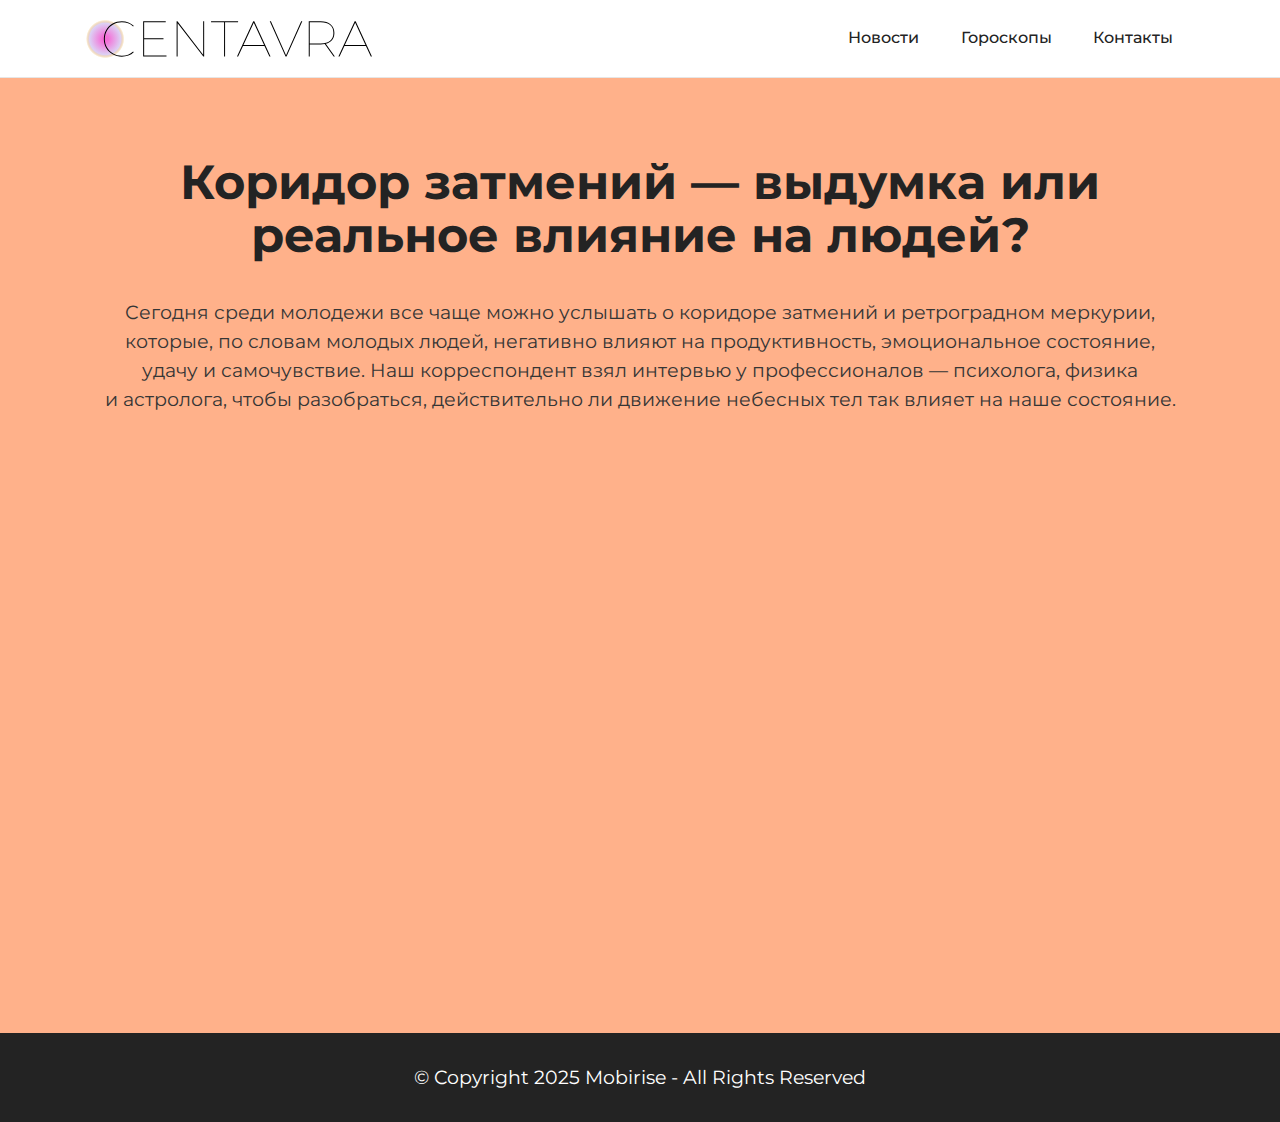
==== page1.html @ 2cfb37d2 "init" ====
<!DOCTYPE html>
<html>

<head>
    <!-- Site made with Mobirise Website Builder v5.5.2, https://mobirise.com -->
    <meta charset="UTF-8">
    <meta http-equiv="X-UA-Compatible" content="IE=edge">
    <meta name="generator" content="Mobirise v5.5.2, mobirise.com">
    <meta name="viewport" content="width=device-width, initial-scale=1, minimum-scale=1">
    <link rel="shortcut icon" href="assets/images/group-280.svg" type="image/x-icon">
    <meta name="description" content="">


    <title>Репортаж</title>
    <link rel="stylesheet" href="assets/bootstrap/css/bootstrap.min.css">
    <link rel="stylesheet" href="assets/bootstrap/css/bootstrap-grid.min.css">
    <link rel="stylesheet" href="assets/bootstrap/css/bootstrap-reboot.min.css">
    <link rel="stylesheet" href="assets/dropdown/css/style.css">
    <link rel="stylesheet" href="assets/socicon/css/styles.css">
    <link rel="stylesheet" href="assets/theme/css/style.css">
    <link rel="preload"
        href="https://fonts.googleapis.com/css?family=Montserrat:100,100i,200,200i,300,300i,400,400i,500,500i,600,600i,700,700i,800,800i,900,900i&display=swap"
        as="style" onload="this.onload=null;this.rel='stylesheet'">
    <noscript>
        <link rel="stylesheet"
            href="https://fonts.googleapis.com/css?family=Montserrat:100,100i,200,200i,300,300i,400,400i,500,500i,600,600i,700,700i,800,800i,900,900i&display=swap">
    </noscript>
    <link rel="preload" as="style" href="assets/mobirise/css/mbr-additional.css">
    <link rel="stylesheet" href="assets/mobirise/css/mbr-additional.css" type="text/css">




</head>

<body>

    <section data-bs-version="5.1" class="menu cid-s48OLK6784" once="menu" id="menu1-p">

        <nav class="navbar navbar-dropdown navbar-fixed-top navbar-expand-lg">
            <div class="container">
                <div class="navbar-brand">
                    <span class="navbar-logo">
                        <a href="index.html">
                            <img src="assets/images/group-280.svg" alt="home" style="height: 3.8rem;">
                        </a>
                    </span>
                </div>
                <button class="navbar-toggler" type="button" data-toggle="collapse" data-bs-toggle="collapse"
                    data-target="#navbarSupportedContent" data-bs-target="#navbarSupportedContent"
                    aria-controls="navbarNavAltMarkup" aria-expanded="false" aria-label="Toggle navigation">
                    <div class="hamburger">
                        <span></span>
                        <span></span>
                        <span></span>
                        <span></span>
                    </div>
                </button>
                <div class="collapse navbar-collapse" id="navbarSupportedContent">
                    <ul class="navbar-nav nav-dropdown nav-right" data-app-modern-menu="true">
                        <li class="nav-item"><a class="nav-link link text-black text-primary display-4"
                                href="page1.html">Новости</a></li>
                        <li class="nav-item"><a class="nav-link link text-black display-4"
                                href="https://mobirise.com">Гороскопы</a></li>
                        <li class="nav-item"><a class="nav-link link text-black display-4"
                                href="https://mobirise.com">Контакты</a></li>
                    </ul>


                </div>
            </div>
        </nav>

    </section>

    <section data-bs-version="5.1" class="video2 cid-sQOJulZqeK" id="video2-r">


        <div class="container">
            <div class="mbr-section-head">
                <h4 class="mbr-section-title mbr-fonts-style mb-0 display-2"><strong>Коридор затмений — выдумка или
                    </strong><br><strong>реальное влияние на людей?</strong></h4>
                <h5 class="mbr-section-subtitle mbr-fonts-style mb-0 mt-2 display-7"><br>Сегодня среди молодежи все чаще
                    можно услышать о коридоре затмений и ретроградном меркурии, <br>которые, по словам молодых людей,
                    негативно влияют на продуктивность, эмоциональное состояние, <br>удачу и самочувствие. Наш
                    корреспондент взял интервью у профессионалов — психолога, физика <br>и астролога, чтобы разобраться,
                    действительно ли движение небесных тел так влияет на наше состояние.<div><br></div>
                </h5>
            </div>
            <div class="row justify-content-center mt-4">
                <div class="col-12 col-md-9 video-block">
                    <div class="video-wrapper"><iframe class="mbr-embedded-video"
                            src="https://www.youtube.com/embed/HujDEPAWboE?rel=0&amp;amp;showinfo=0&amp;autoplay=0&amp;loop=0"
                            width="1280" height="720" frameborder="0" allowfullscreen></iframe></div>

                </div>
            </div>
        </div>
    </section>

    <section data-bs-version="5.1" class="footer7 cid-sQOIJWr1a0" once="footers" id="footer7-q">





        <div class="container">
            <div class="media-container-row align-center mbr-white">
                <div class="col-12">
                    <p class="mbr-text mb-0 mbr-fonts-style display-7">
                        © Copyright 2025 Mobirise - All Rights Reserved
                    </p>
                </div>
            </div>
        </div>
    </section>
    <section
        style="background-color: #fff; font-family: -apple-system, BlinkMacSystemFont, 'Segoe UI', 'Roboto', 'Helvetica Neue', Arial, sans-serif; color:#aaa; font-size:12px; padding: 0; align-items: center; display: none;">
        <a href="https://mobirise.site/r" style="flex: 1 1; height: 3rem; padding-left: 1rem;"></a>
        <p style="flex: 0 0 auto; margin:0; padding-right:1rem;"><a href="https://mobirise.site/i"
                style="color:#aaa;">Built with Mobirise</a> builder</p>
    </section>
    <script src="assets/bootstrap/js/bootstrap.bundle.min.js"></script>
    <script src="assets/smoothscroll/smooth-scroll.js"></script>
    <script src="assets/ytplayer/index.js"></script>
    <script src="assets/dropdown/js/navbar-dropdown.js"></script>
    <script src="assets/playervimeo/vimeo_player.js"></script>
    <script src="assets/theme/js/script.js"></script>


</body>

</html>
---- assets/dropdown/css/style.css ----
.navbar-dropdown {
  left: 0;
  padding: 0;
  position: absolute;
  right: 0;
  top: 0;
  transition: all 0.45s ease;
  z-index: 1030;
  background: #282828; }
  .navbar-dropdown .navbar-logo {
    margin-right: 0.8rem;
    transition: margin 0.3s ease-in-out;
    vertical-align: middle; }
    .navbar-dropdown .navbar-logo img {
      height: 3.125rem;
      transition: all 0.3s ease-in-out; }
    .navbar-dropdown .navbar-logo.mbr-iconfont {
      font-size: 3.125rem;
      line-height: 3.125rem; }
  .navbar-dropdown .navbar-caption {
    font-weight: 700;
    white-space: normal;
    vertical-align: -4px;
    line-height: 3.125rem !important; }
    .navbar-dropdown .navbar-caption, .navbar-dropdown .navbar-caption:hover {
      color: inherit;
      text-decoration: none; }
  .navbar-dropdown .mbr-iconfont + .navbar-caption {
    vertical-align: -1px; }
  .navbar-dropdown.navbar-fixed-top {
    position: fixed; }
  .navbar-dropdown .navbar-brand span {
    vertical-align: -4px; }
  .navbar-dropdown.bg-color.transparent {
    background: none; }
  .navbar-dropdown.navbar-short .navbar-brand {
    padding: 0.625rem 0; }
    .navbar-dropdown.navbar-short .navbar-brand span {
      vertical-align: -1px; }
  .navbar-dropdown.navbar-short .navbar-caption {
    line-height: 2.375rem !important;
    vertical-align: -2px; }
  .navbar-dropdown.navbar-short .navbar-logo {
    margin-right: 0.5rem; }
    .navbar-dropdown.navbar-short .navbar-logo img {
      height: 2.375rem; }
    .navbar-dropdown.navbar-short .navbar-logo.mbr-iconfont {
      font-size: 2.375rem;
      line-height: 2.375rem; }
  .navbar-dropdown.navbar-short .mbr-table-cell {
    height: 3.625rem; }
  .navbar-dropdown .navbar-close {
    left: 0.6875rem;
    position: fixed;
    top: 0.75rem;
    z-index: 1000; }
  .navbar-dropdown .hamburger-icon {
    content: "";
    display: inline-block;
    vertical-align: middle;
    width: 16px;
    -webkit-box-shadow: 0 -6px 0 1px #282828,0 0 0 1px #282828,0 6px 0 1px #282828;
    -moz-box-shadow: 0 -6px 0 1px #282828,0 0 0 1px #282828,0 6px 0 1px #282828;
    box-shadow: 0 -6px 0 1px #282828,0 0 0 1px #282828,0 6px 0 1px #282828; }

.dropdown-menu .dropdown-toggle[data-toggle="dropdown-submenu"]::after {
  border-bottom: 0.35em solid transparent;
  border-left: 0.35em solid;
  border-right: 0;
  border-top: 0.35em solid transparent;
  margin-left: 0.3rem; }

.dropdown-menu .dropdown-item:focus {
  outline: 0; }

.nav-dropdown {
  font-size: 0.75rem;
  font-weight: 500;
  height: auto !important; }
  .nav-dropdown .nav-btn {
    padding-left: 1rem; }
  .nav-dropdown .link {
    margin: .667em 1.667em;
    font-weight: 500;
    padding: 0;
    transition: color .2s ease-in-out; }
    .nav-dropdown .link.dropdown-toggle {
      margin-right: 2.583em; }
      .nav-dropdown .link.dropdown-toggle::after {
        margin-left: .25rem;
        border-top: 0.35em solid;
        border-right: 0.35em solid transparent;
        border-left: 0.35em solid transparent;
        border-bottom: 0; }
      .nav-dropdown .link.dropdown-toggle[aria-expanded="true"] {
        margin: 0;
        padding: 0.667em 3.263em  0.667em 1.667em; }
  .nav-dropdown .link::after,
  .nav-dropdown .dropdown-item::after {
    color: inherit; }
  .nav-dropdown .btn {
    font-size: 0.75rem;
    font-weight: 700;
    letter-spacing: 0;
    margin-bottom: 0;
    padding-left: 1.25rem;
    padding-right: 1.25rem; }
  .nav-dropdown .dropdown-menu {
    border-radius: 0;
    border: 0;
    left: 0;
    margin: 0;
    padding-bottom: 1.25rem;
    padding-top: 1.25rem;
    position: relative; }
  .nav-dropdown .dropdown-submenu {
    margin-left: 0.125rem;
    top: 0; }
  .nav-dropdown .dropdown-item {
    font-weight: 500;
    line-height: 2;
    padding: 0.3846em 4.615em 0.3846em 1.5385em;
    position: relative;
    transition: color .2s ease-in-out, background-color .2s ease-in-out; }
    .nav-dropdown .dropdown-item::after {
      margin-top: -0.3077em;
      position: absolute;
      right: 1.1538em;
      top: 50%; }
    .nav-dropdown .dropdown-item:focus, .nav-dropdown .dropdown-item:hover {
      background: none; }

@media (max-width: 767px) {
  .nav-dropdown.navbar-toggleable-sm {
    bottom: 0;
    display: none;
    left: 0;
    overflow-x: hidden;
    position: fixed;
    top: 0;
    transform: translateX(-100%);
    -ms-transform: translateX(-100%);
    -webkit-transform: translateX(-100%);
    width: 18.75rem;
    z-index: 999; } }
.nav-dropdown.navbar-toggleable-xl {
  bottom: 0;
  display: none;
  left: 0;
  overflow-x: hidden;
  position: fixed;
  top: 0;
  transform: translateX(-100%);
  -ms-transform: translateX(-100%);
  -webkit-transform: translateX(-100%);
  width: 18.75rem;
  z-index: 999; }

.nav-dropdown-sm {
  display: block !important;
  overflow-x: hidden;
  overflow: auto;
  padding-top: 3.875rem; }
  .nav-dropdown-sm::after {
    content: "";
    display: block;
    height: 3rem;
    width: 100%; }
  .nav-dropdown-sm.collapse.in ~ .navbar-close {
    display: block !important; }
  .nav-dropdown-sm.collapsing, .nav-dropdown-sm.collapse.in {
    transform: translateX(0);
    -ms-transform: translateX(0);
    -webkit-transform: translateX(0);
    transition: all 0.25s ease-out;
    -webkit-transition: all 0.25s ease-out;
    background: #282828; }
  .nav-dropdown-sm.collapsing[aria-expanded="false"] {
    transform: translateX(-100%);
    -ms-transform: translateX(-100%);
    -webkit-transform: translateX(-100%); }
  .nav-dropdown-sm .nav-item {
    display: block;
    margin-left: 0 !important;
    padding-left: 0; }
  .nav-dropdown-sm .link,
  .nav-dropdown-sm .dropdown-item {
    border-top: 1px dotted rgba(255, 255, 255, 0.1);
    font-size: 0.8125rem;
    line-height: 1.6;
    margin: 0 !important;
    padding: 0.875rem 2.4rem 0.875rem 1.5625rem !important;
    position: relative;
    white-space: normal; }
    .nav-dropdown-sm .link:focus, .nav-dropdown-sm .link:hover,
    .nav-dropdown-sm .dropdown-item:focus,
    .nav-dropdown-sm .dropdown-item:hover {
      background: rgba(0, 0, 0, 0.2) !important;
      color: #c0a375; }
  .nav-dropdown-sm .nav-btn {
    position: relative;
    padding: 1.5625rem 1.5625rem 0 1.5625rem; }
    .nav-dropdown-sm .nav-btn::before {
      border-top: 1px dotted rgba(255, 255, 255, 0.1);
      content: "";
      left: 0;
      position: absolute;
      top: 0;
      width: 100%; }
    .nav-dropdown-sm .nav-btn + .nav-btn {
      padding-top: 0.625rem; }
      .nav-dropdown-sm .nav-btn + .nav-btn::before {
        display: none; }
  .nav-dropdown-sm .btn {
    padding: 0.625rem 0; }
  .nav-dropdown-sm .dropdown-toggle[data-toggle="dropdown-submenu"]::after {
    margin-left: .25rem;
    border-top: 0.35em solid;
    border-right: 0.35em solid transparent;
    border-left: 0.35em solid transparent;
    border-bottom: 0; }
  .nav-dropdown-sm .dropdown-toggle[data-toggle="dropdown-submenu"][aria-expanded="true"]::after {
    border-top: 0;
    border-right: 0.35em solid transparent;
    border-left: 0.35em solid transparent;
    border-bottom: 0.35em solid; }
  .nav-dropdown-sm .dropdown-menu {
    margin: 0;
    padding: 0;
    position: relative;
    top: 0;
    left: 0;
    width: 100%;
    border: 0;
    float: none;
    border-radius: 0;
    background: none; }
  .nav-dropdown-sm .dropdown-submenu {
    left: 100%;
    margin-left: 0.125rem;
    margin-top: -1.25rem;
    top: 0; }

.navbar-toggleable-sm .nav-dropdown .dropdown-menu {
  position: absolute; }

.navbar-toggleable-sm .nav-dropdown .dropdown-submenu {
  left: 100%;
  margin-left: 0.125rem;
  margin-top: -1.25rem;
  top: 0; }

.navbar-toggleable-sm.opened .nav-dropdown .dropdown-menu {
  position: relative; }

.navbar-toggleable-sm.opened .nav-dropdown .dropdown-submenu {
  left: 0;
  margin-left: 00rem;
  margin-top: 0rem;
  top: 0; }

.is-builder .nav-dropdown.collapsing {
  transition: none !important; }
---- assets/socicon/css/styles.css ----
@charset "UTF-8";

@font-face {
  font-family: 'Socicon';
  src:  url('../fonts/socicon.eot');
  src:  url('../fonts/socicon.eot?#iefix') format('embedded-opentype'),
    url('../fonts/socicon.woff2') format('woff2'),
    url('../fonts/socicon.ttf') format('truetype'),
    url('../fonts/socicon.woff') format('woff'),
    url('../fonts/socicon.svg#socicon') format('svg');
  font-weight: normal;
  font-style: normal;
  font-display: swap;
}

[data-icon]:before {
  font-family: "socicon" !important;
  content: attr(data-icon);
  font-style: normal !important;
  font-weight: normal !important;
  font-variant: normal !important;
  text-transform: none !important;
  speak: none;
  line-height: 1;
  -webkit-font-smoothing: antialiased;
  -moz-osx-font-smoothing: grayscale;
}

[class^="socicon-"], [class*=" socicon-"] {
  /* use !important to prevent issues with browser extensions that change fonts */
  font-family: 'Socicon' !important;
  speak: none;
  font-style: normal;
  font-weight: normal;
  font-variant: normal;
  text-transform: none;
  line-height: 1;

  /* Better Font Rendering =========== */
  -webkit-font-smoothing: antialiased;
  -moz-osx-font-smoothing: grayscale;
}

.socicon-eitaa:before {
  content: "\e97c";
}
.socicon-soroush:before {
  content: "\e97d";
}
.socicon-bale:before {
  content: "\e97e";
}
.socicon-zazzle:before {
  content: "\e97b";
}
.socicon-society6:before {
  content: "\e97a";
}
.socicon-redbubble:before {
  content: "\e979";
}
.socicon-avvo:before {
  content: "\e978";
}
.socicon-stitcher:before {
  content: "\e977";
}
.socicon-googlehangouts:before {
  content: "\e974";
}
.socicon-dlive:before {
  content: "\e975";
}
.socicon-vsco:before {
  content: "\e976";
}
.socicon-flipboard:before {
  content: "\e973";
}
.socicon-ubuntu:before {
  content: "\e958";
}
.socicon-artstation:before {
  content: "\e959";
}
.socicon-invision:before {
  content: "\e95a";
}
.socicon-torial:before {
  content: "\e95b";
}
.socicon-collectorz:before {
  content: "\e95c";
}
.socicon-seenthis:before {
  content: "\e95d";
}
.socicon-googleplaymusic:before {
  content: "\e95e";
}
.socicon-debian:before {
  content: "\e95f";
}
.socicon-filmfreeway:before {
  content: "\e960";
}
.socicon-gnome:before {
  content: "\e961";
}
.socicon-itchio:before {
  content: "\e962";
}
.socicon-jamendo:before {
  content: "\e963";
}
.socicon-mix:before {
  content: "\e964";
}
.socicon-sharepoint:before {
  content: "\e965";
}
.socicon-tinder:before {
  content: "\e966";
}
.socicon-windguru:before {
  content: "\e967";
}
.socicon-cdbaby:before {
  content: "\e968";
}
.socicon-elementaryos:before {
  content: "\e969";
}
.socicon-stage32:before {
  content: "\e96a";
}
.socicon-tiktok:before {
  content: "\e96b";
}
.socicon-gitter:before {
  content: "\e96c";
}
.socicon-letterboxd:before {
  content: "\e96d";
}
.socicon-threema:before {
  content: "\e96e";
}
.socicon-splice:before {
  content: "\e96f";
}
.socicon-metapop:before {
  content: "\e970";
}
.socicon-naver:before {
  content: "\e971";
}
.socicon-remote:before {
  content: "\e972";
}
.socicon-internet:before {
  content: "\e957";
}
.socicon-moddb:before {
  content: "\e94b";
}
.socicon-indiedb:before {
  content: "\e94c";
}
.socicon-traxsource:before {
  content: "\e94d";
}
.socicon-gamefor:before {
  content: "\e94e";
}
.socicon-pixiv:before {
  content: "\e94f";
}
.socicon-myanimelist:before {
  content: "\e950";
}
.socicon-blackberry:before {
  content: "\e951";
}
.socicon-wickr:before {
  content: "\e952";
}
.socicon-spip:before {
  content: "\e953";
}
.socicon-napster:before {
  content: "\e954";
}
.socicon-beatport:before {
  content: "\e955";
}
.socicon-hackerone:before {
  content: "\e956";
}
.socicon-hackernews:before {
  content: "\e946";
}
.socicon-smashwords:before {
  content: "\e947";
}
.socicon-kobo:before {
  content: "\e948";
}
.socicon-bookbub:before {
  content: "\e949";
}
.socicon-mailru:before {
  content: "\e94a";
}
.socicon-gitlab:before {
  content: "\e945";
}
.socicon-instructables:before {
  content: "\e944";
}
.socicon-portfolio:before {
  content: "\e943";
}
.socicon-codered:before {
  content: "\e940";
}
.socicon-origin:before {
  content: "\e941";
}
.socicon-nextdoor:before {
  content: "\e942";
}
.socicon-udemy:before {
  content: "\e93f";
}
.socicon-livemaster:before {
  content: "\e93e";
}
.socicon-crunchbase:before {
  content: "\e93b";
}
.socicon-homefy:before {
  content: "\e93c";
}
.socicon-calendly:before {
  content: "\e93d";
}
.socicon-realtor:before {
  content: "\e90f";
}
.socicon-tidal:before {
  content: "\e910";
}
.socicon-qobuz:before {
  content: "\e911";
}
.socicon-natgeo:before {
  content: "\e912";
}
.socicon-mastodon:before {
  content: "\e913";
}
.socicon-unsplash:before {
  content: "\e914";
}
.socicon-homeadvisor:before {
  content: "\e915";
}
.socicon-angieslist:before {
  content: "\e916";
}
.socicon-codepen:before {
  content: "\e917";
}
.socicon-slack:before {
  content: "\e918";
}
.socicon-openaigym:before {
  content: "\e919";
}
.socicon-logmein:before {
  content: "\e91a";
}
.socicon-fiverr:before {
  content: "\e91b";
}
.socicon-gotomeeting:before {
  content: "\e91c";
}
.socicon-aliexpress:before {
  content: "\e91d";
}
.socicon-guru:before {
  content: "\e91e";
}
.socicon-appstore:before {
  content: "\e91f";
}
.socicon-homes:before {
  content: "\e920";
}
.socicon-zoom:before {
  content: "\e921";
}
.socicon-alibaba:before {
  content: "\e922";
}
.socicon-craigslist:before {
  content: "\e923";
}
.socicon-wix:before {
  content: "\e924";
}
.socicon-redfin:before {
  content: "\e925";
}
.socicon-googlecalendar:before {
  content: "\e926";
}
.socicon-shopify:before {
  content: "\e927";
}
.socicon-freelancer:before {
  content: "\e928";
}
.socicon-seedrs:before {
  content: "\e929";
}
.socicon-bing:before {
  content: "\e92a";
}
.socicon-doodle:before {
  content: "\e92b";
}
.socicon-bonanza:before {
  content: "\e92c";
}
.socicon-squarespace:before {
  content: "\e92d";
}
.socicon-toptal:before {
  content: "\e92e";
}
.socicon-gust:before {
  content: "\e92f";
}
.socicon-ask:before {
  content: "\e930";
}
.socicon-trulia:before {
  content: "\e931";
}
.socicon-loomly:before {
  content: "\e932";
}
.socicon-ghost:before {
  content: "\e933";
}
.socicon-upwork:before {
  content: "\e934";
}
.socicon-fundable:before {
  content: "\e935";
}
.socicon-booking:before {
  content: "\e936";
}
.socicon-googlemaps:before {
  content: "\e937";
}
.socicon-zillow:before {
  content: "\e938";
}
.socicon-niconico:before {
  content: "\e939";
}
.socicon-toneden:before {
  content: "\e93a";
}
.socicon-augment:before {
  content: "\e908";
}
.socicon-bitbucket:before {
  content: "\e909";
}
.socicon-fyuse:before {
  content: "\e90a";
}
.socicon-yt-gaming:before {
  content: "\e90b";
}
.socicon-sketchfab:before {
  content: "\e90c";
}
.socicon-mobcrush:before {
  content: "\e90d";
}
.socicon-microsoft:before {
  content: "\e90e";
}
.socicon-pandora:before {
  content: "\e907";
}
.socicon-messenger:before {
  content: "\e906";
}
.socicon-gamewisp:before {
  content: "\e905";
}
.socicon-bloglovin:before {
  content: "\e904";
}
.socicon-tunein:before {
  content: "\e903";
}
.socicon-gamejolt:before {
  content: "\e901";
}
.socicon-trello:before {
  content: "\e902";
}
.socicon-spreadshirt:before {
  content: "\e900";
}
.socicon-500px:before {
  content: "\e000";
}
.socicon-8tracks:before {
  content: "\e001";
}
.socicon-airbnb:before {
  content: "\e002";
}
.socicon-alliance:before {
  content: "\e003";
}
.socicon-amazon:before {
  content: "\e004";
}
.socicon-amplement:before {
  content: "\e005";
}
.socicon-android:before {
  content: "\e006";
}
.socicon-angellist:before {
  content: "\e007";
}
.socicon-apple:before {
  content: "\e008";
}
.socicon-appnet:before {
  content: "\e009";
}
.socicon-baidu:before {
  content: "\e00a";
}
.socicon-bandcamp:before {
  content: "\e00b";
}
.socicon-battlenet:before {
  content: "\e00c";
}
.socicon-mixer:before {
  content: "\e00d";
}
.socicon-bebee:before {
  content: "\e00e";
}
.socicon-bebo:before {
  content: "\e00f";
}
.socicon-behance:before {
  content: "\e010";
}
.socicon-blizzard:before {
  content: "\e011";
}
.socicon-blogger:before {
  content: "\e012";
}
.socicon-buffer:before {
  content: "\e013";
}
.socicon-chrome:before {
  content: "\e014";
}
.socicon-coderwall:before {
  content: "\e015";
}
.socicon-curse:before {
  content: "\e016";
}
.socicon-dailymotion:before {
  content: "\e017";
}
.socicon-deezer:before {
  content: "\e018";
}
.socicon-delicious:before {
  content: "\e019";
}
.socicon-deviantart:before {
  content: "\e01a";
}
.socicon-diablo:before {
  content: "\e01b";
}
.socicon-digg:before {
  content: "\e01c";
}
.socicon-discord:before {
  content: "\e01d";
}
.socicon-disqus:before {
  content: "\e01e";
}
.socicon-douban:before {
  content: "\e01f";
}
.socicon-draugiem:before {
  content: "\e020";
}
.socicon-dribbble:before {
  content: "\e021";
}
.socicon-drupal:before {
  content: "\e022";
}
.socicon-ebay:before {
  content: "\e023";
}
.socicon-ello:before {
  content: "\e024";
}
.socicon-endomodo:before {
  content: "\e025";
}
.socicon-envato:before {
  content: "\e026";
}
.socicon-etsy:before {
  content: "\e027";
}
.socicon-facebook:before {
  content: "\e028";
}
.socicon-feedburner:before {
  content: "\e029";
}
.socicon-filmweb:before {
  content: "\e02a";
}
.socicon-firefox:before {
  content: "\e02b";
}
.socicon-flattr:before {
  content: "\e02c";
}
.socicon-flickr:before {
  content: "\e02d";
}
.socicon-formulr:before {
  content: "\e02e";
}
.socicon-forrst:before {
  content: "\e02f";
}
.socicon-foursquare:before {
  content: "\e030";
}
.socicon-friendfeed:before {
  content: "\e031";
}
.socicon-github:before {
  content: "\e032";
}
.socicon-goodreads:before {
  content: "\e033";
}
.socicon-google:before {
  content: "\e034";
}
.socicon-googlescholar:before {
  content: "\e035";
}
.socicon-googlegroups:before {
  content: "\e036";
}
.socicon-googlephotos:before {
  content: "\e037";
}
.socicon-googleplus:before {
  content: "\e038";
}
.socicon-grooveshark:before {
  content: "\e039";
}
.socicon-hackerrank:before {
  content: "\e03a";
}
.socicon-hearthstone:before {
  content: "\e03b";
}
.socicon-hellocoton:before {
  content: "\e03c";
}
.socicon-heroes:before {
  content: "\e03d";
}
.socicon-smashcast:before {
  content: "\e03e";
}
.socicon-horde:before {
  content: "\e03f";
}
.socicon-houzz:before {
  content: "\e040";
}
.socicon-icq:before {
  content: "\e041";
}
.socicon-identica:before {
  content: "\e042";
}
.socicon-imdb:before {
  content: "\e043";
}
.socicon-instagram:before {
  content: "\e044";
}
.socicon-issuu:before {
  content: "\e045";
}
.socicon-istock:before {
  content: "\e046";
}
.socicon-itunes:before {
  content: "\e047";
}
.socicon-keybase:before {
  content: "\e048";
}
.socicon-lanyrd:before {
  content: "\e049";
}
.socicon-lastfm:before {
  content: "\e04a";
}
.socicon-line:before {
  content: "\e04b";
}
.socicon-linkedin:before {
  content: "\e04c";
}
.socicon-livejournal:before {
  content: "\e04d";
}
.socicon-lyft:before {
  content: "\e04e";
}
.socicon-macos:before {
  content: "\e04f";
}
.socicon-mail:before {
  content: "\e050";
}
.socicon-medium:before {
  content: "\e051";
}
.socicon-meetup:before {
  content: "\e052";
}
.socicon-mixcloud:before {
  content: "\e053";
}
.socicon-modelmayhem:before {
  content: "\e054";
}
.socicon-mumble:before {
  content: "\e055";
}
.socicon-myspace:before {
  content: "\e056";
}
.socicon-newsvine:before {
  content: "\e057";
}
.socicon-nintendo:before {
  content: "\e058";
}
.socicon-npm:before {
  content: "\e059";
}
.socicon-odnoklassniki:before {
  content: "\e05a";
}
.socicon-openid:before {
  content: "\e05b";
}
.socicon-opera:before {
  content: "\e05c";
}
.socicon-outlook:before {
  content: "\e05d";
}
.socicon-overwatch:before {
  content: "\e05e";
}
.socicon-patreon:before {
  content: "\e05f";
}
.socicon-paypal:before {
  content: "\e060";
}
.socicon-periscope:before {
  content: "\e061";
}
.socicon-persona:before {
  content: "\e062";
}
.socicon-pinterest:before {
  content: "\e063";
}
.socicon-play:before {
  content: "\e064";
}
.socicon-player:before {
  content: "\e065";
}
.socicon-playstation:before {
  content: "\e066";
}
.socicon-pocket:before {
  content: "\e067";
}
.socicon-qq:before {
  content: "\e068";
}
.socicon-quora:before {
  content: "\e069";
}
.socicon-raidcall:before {
  content: "\e06a";
}
.socicon-ravelry:before {
  content: "\e06b";
}
.socicon-reddit:before {
  content: "\e06c";
}
.socicon-renren:before {
  content: "\e06d";
}
.socicon-researchgate:before {
  content: "\e06e";
}
.socicon-residentadvisor:before {
  content: "\e06f";
}
.socicon-reverbnation:before {
  content: "\e070";
}
.socicon-rss:before {
  content: "\e071";
}
.socicon-sharethis:before {
  content: "\e072";
}
.socicon-skype:before {
  content: "\e073";
}
.socicon-slideshare:before {
  content: "\e074";
}
.socicon-smugmug:before {
  content: "\e075";
}
.socicon-snapchat:before {
  content: "\e076";
}
.socicon-songkick:before {
  content: "\e077";
}
.socicon-soundcloud:before {
  content: "\e078";
}
.socicon-spotify:before {
  content: "\e079";
}
.socicon-stackexchange:before {
  content: "\e07a";
}
.socicon-stackoverflow:before {
  content: "\e07b";
}
.socicon-starcraft:before {
  content: "\e07c";
}
.socicon-stayfriends:before {
  content: "\e07d";
}
.socicon-steam:before {
  content: "\e07e";
}
.socicon-storehouse:before {
  content: "\e07f";
}
.socicon-strava:before {
  content: "\e080";
}
.socicon-streamjar:before {
  content: "\e081";
}
.socicon-stumbleupon:before {
  content: "\e082";
}
.socicon-swarm:before {
  content: "\e083";
}
.socicon-teamspeak:before {
  content: "\e084";
}
.socicon-teamviewer:before {
  content: "\e085";
}
.socicon-technorati:before {
  content: "\e086";
}
.socicon-telegram:before {
  content: "\e087";
}
.socicon-tripadvisor:before {
  content: "\e088";
}
.socicon-tripit:before {
  content: "\e089";
}
.socicon-triplej:before {
  content: "\e08a";
}
.socicon-tumblr:before {
  content: "\e08b";
}
.socicon-twitch:before {
  content: "\e08c";
}
.socicon-twitter:before {
  content: "\e08d";
}
.socicon-uber:before {
  content: "\e08e";
}
.socicon-ventrilo:before {
  content: "\e08f";
}
.socicon-viadeo:before {
  content: "\e090";
}
.socicon-viber:before {
  content: "\e091";
}
.socicon-viewbug:before {
  content: "\e092";
}
.socicon-vimeo:before {
  content: "\e093";
}
.socicon-vine:before {
  content: "\e094";
}
.socicon-vkontakte:before {
  content: "\e095";
}
.socicon-warcraft:before {
  content: "\e096";
}
.socicon-wechat:before {
  content: "\e097";
}
.socicon-weibo:before {
  content: "\e098";
}
.socicon-whatsapp:before {
  content: "\e099";
}
.socicon-wikipedia:before {
  content: "\e09a";
}
.socicon-windows:before {
  content: "\e09b";
}
.socicon-wordpress:before {
  content: "\e09c";
}
.socicon-wykop:before {
  content: "\e09d";
}
.socicon-xbox:before {
  content: "\e09e";
}
.socicon-xing:before {
  content: "\e09f";
}
.socicon-yahoo:before {
  content: "\e0a0";
}
.socicon-yammer:before {
  content: "\e0a1";
}
.socicon-yandex:before {
  content: "\e0a2";
}
.socicon-yelp:before {
  content: "\e0a3";
}
.socicon-younow:before {
  content: "\e0a4";
}
.socicon-youtube:before {
  content: "\e0a5";
}
.socicon-zapier:before {
  content: "\e0a6";
}
.socicon-zerply:before {
  content: "\e0a7";
}
.socicon-zomato:before {
  content: "\e0a8";
}
.socicon-zynga:before {
  content: "\e0a9";
}
---- assets/theme/css/style.css ----
@charset "UTF-8";
section {
  background-color: #ffffff;
}

body {
  font-style: normal;
  line-height: 1.5;
  font-weight: 400;
  color: #232323;
  position: relative;
}

button {
  background-color: transparent;
  border-color: transparent;
}

section,
.container,
.container-fluid {
  position: relative;
  word-wrap: break-word;
}

a.mbr-iconfont:hover {
  text-decoration: none;
}

.article .lead p,
.article .lead ul,
.article .lead ol,
.article .lead pre,
.article .lead blockquote {
  margin-bottom: 0;
}

a {
  font-style: normal;
  font-weight: 400;
  cursor: pointer;
}
a, a:hover {
  text-decoration: none;
}

.mbr-section-title {
  font-style: normal;
  line-height: 1.3;
}

.mbr-section-subtitle {
  line-height: 1.3;
}

.mbr-text {
  font-style: normal;
  line-height: 1.7;
}

h1,
h2,
h3,
h4,
h5,
h6,
.display-1,
.display-2,
.display-4,
.display-5,
.display-7,
span,
p,
a {
  line-height: 1;
  word-break: break-word;
  word-wrap: break-word;
  font-weight: 400;
}

b,
strong {
  font-weight: bold;
}

input:-webkit-autofill, input:-webkit-autofill:hover, input:-webkit-autofill:focus, input:-webkit-autofill:active {
  transition-delay: 9999s;
  -webkit-transition-property: background-color, color;
  transition-property: background-color, color;
}

textarea[type=hidden] {
  display: none;
}

section {
  background-position: 50% 50%;
  background-repeat: no-repeat;
  background-size: cover;
}
section .mbr-background-video,
section .mbr-background-video-preview {
  position: absolute;
  bottom: 0;
  left: 0;
  right: 0;
  top: 0;
}

.hidden {
  visibility: hidden;
}

.mbr-z-index20 {
  z-index: 20;
}

/*! Base colors */
.mbr-white {
  color: #ffffff;
}

.mbr-black {
  color: #111111;
}

.mbr-bg-white {
  background-color: #ffffff;
}

.mbr-bg-black {
  background-color: #000000;
}

/*! Text-aligns */
.align-left {
  text-align: left;
}

.align-center {
  text-align: center;
}

.align-right {
  text-align: right;
}

/*! Font-weight  */
.mbr-light {
  font-weight: 300;
}

.mbr-regular {
  font-weight: 400;
}

.mbr-semibold {
  font-weight: 500;
}

.mbr-bold {
  font-weight: 700;
}

/*! Media  */
.media-content {
  flex-basis: 100%;
}

.media-container-row {
  display: flex;
  flex-direction: row;
  flex-wrap: wrap;
  justify-content: center;
  align-content: center;
  align-items: start;
}
.media-container-row .media-size-item {
  width: 400px;
}

.media-container-column {
  display: flex;
  flex-direction: column;
  flex-wrap: wrap;
  justify-content: center;
  align-content: center;
  align-items: stretch;
}
.media-container-column > * {
  width: 100%;
}

@media (min-width: 992px) {
  .media-container-row {
    flex-wrap: nowrap;
  }
}
figure {
  margin-bottom: 0;
  overflow: hidden;
}

figure[mbr-media-size] {
  transition: width 0.1s;
}

img,
iframe {
  display: block;
  width: 100%;
}

.card {
  background-color: transparent;
  border: none;
}

.card-box {
  width: 100%;
}

.card-img {
  text-align: center;
  flex-shrink: 0;
  -webkit-flex-shrink: 0;
}

.media {
  max-width: 100%;
  margin: 0 auto;
}

.mbr-figure {
  align-self: center;
}

.media-container > div {
  max-width: 100%;
}

.mbr-figure img,
.card-img img {
  width: 100%;
}

@media (max-width: 991px) {
  .media-size-item {
    width: auto !important;
  }

  .media {
    width: auto;
  }

  .mbr-figure {
    width: 100% !important;
  }
}
/*! Buttons */
.mbr-section-btn {
  margin-left: -0.6rem;
  margin-right: -0.6rem;
  font-size: 0;
}

.btn {
  font-weight: 600;
  border-width: 1px;
  font-style: normal;
  margin: 0.6rem 0.6rem;
  white-space: normal;
  transition: all 0.2s ease-in-out;
  display: inline-flex;
  align-items: center;
  justify-content: center;
  word-break: break-word;
}

.btn-sm {
  font-weight: 600;
  letter-spacing: 0px;
  transition: all 0.3s ease-in-out;
}

.btn-md {
  font-weight: 600;
  letter-spacing: 0px;
  transition: all 0.3s ease-in-out;
}

.btn-lg {
  font-weight: 600;
  letter-spacing: 0px;
  transition: all 0.3s ease-in-out;
}

.btn-form {
  margin: 0;
}
.btn-form:hover {
  cursor: pointer;
}

nav .mbr-section-btn {
  margin-left: 0rem;
  margin-right: 0rem;
}

/*! Btn icon margin */
.btn .mbr-iconfont,
.btn.btn-sm .mbr-iconfont {
  order: 1;
  cursor: pointer;
  margin-left: 0.5rem;
  vertical-align: sub;
}

.btn.btn-md .mbr-iconfont,
.btn.btn-md .mbr-iconfont {
  margin-left: 0.8rem;
}

.mbr-regular {
  font-weight: 400;
}

.mbr-semibold {
  font-weight: 500;
}

.mbr-bold {
  font-weight: 700;
}

[type=submit] {
  -webkit-appearance: none;
}

/*! Full-screen */
.mbr-fullscreen .mbr-overlay {
  min-height: 100vh;
}

.mbr-fullscreen {
  display: flex;
  display: -moz-flex;
  display: -ms-flex;
  display: -o-flex;
  align-items: center;
  min-height: 100vh;
  padding-top: 3rem;
  padding-bottom: 3rem;
}

/*! Map */
.map {
  height: 25rem;
  position: relative;
}
.map iframe {
  width: 100%;
  height: 100%;
}

/*! Scroll to top arrow */
.mbr-arrow-up {
  bottom: 25px;
  right: 90px;
  position: fixed;
  text-align: right;
  z-index: 5000;
  color: #ffffff;
  font-size: 22px;
}

.mbr-arrow-up a {
  background: rgba(0, 0, 0, 0.2);
  border-radius: 50%;
  color: #fff;
  display: inline-block;
  height: 60px;
  width: 60px;
  border: 2px solid #fff;
  outline-style: none !important;
  position: relative;
  text-decoration: none;
  transition: all 0.3s ease-in-out;
  cursor: pointer;
  text-align: center;
}
.mbr-arrow-up a:hover {
  background-color: rgba(0, 0, 0, 0.4);
}
.mbr-arrow-up a i {
  line-height: 60px;
}

.mbr-arrow-up-icon {
  display: block;
  color: #fff;
}

.mbr-arrow-up-icon::before {
  content: "›";
  display: inline-block;
  font-family: serif;
  font-size: 22px;
  line-height: 1;
  font-style: normal;
  position: relative;
  top: 6px;
  left: -4px;
  transform: rotate(-90deg);
}

/*! Arrow Down */
.mbr-arrow {
  position: absolute;
  bottom: 45px;
  left: 50%;
  width: 60px;
  height: 60px;
  cursor: pointer;
  background-color: rgba(80, 80, 80, 0.5);
  border-radius: 50%;
  transform: translateX(-50%);
}
@media (max-width: 767px) {
  .mbr-arrow {
    display: none;
  }
}
.mbr-arrow > a {
  display: inline-block;
  text-decoration: none;
  outline-style: none;
  -webkit-animation: arrowdown 1.7s ease-in-out infinite;
          animation: arrowdown 1.7s ease-in-out infinite;
  color: #ffffff;
}
.mbr-arrow > a > i {
  position: absolute;
  top: -2px;
  left: 15px;
  font-size: 2rem;
}

#scrollToTop a i::before {
  content: "";
  position: absolute;
  display: block;
  border-bottom: 2.5px solid #fff;
  border-left: 2.5px solid #fff;
  width: 27.8%;
  height: 27.8%;
  left: 50%;
  top: 51%;
  transform: translateY(-30%) translateX(-50%) rotate(135deg);
}

@keyframes arrowdown {
  0% {
    transform: translateY(0px);
  }
  50% {
    transform: translateY(-5px);
  }
  100% {
    transform: translateY(0px);
  }
}
@-webkit-keyframes arrowdown {
  0% {
    transform: translateY(0px);
  }
  50% {
    transform: translateY(-5px);
  }
  100% {
    transform: translateY(0px);
  }
}
@media (max-width: 500px) {
  .mbr-arrow-up {
    left: 0;
    right: 0;
    text-align: center;
  }
}
/*Gradients animation*/
@keyframes gradient-animation {
  from {
    background-position: 0% 100%;
    -webkit-animation-timing-function: ease-in-out;
            animation-timing-function: ease-in-out;
  }
  to {
    background-position: 100% 0%;
    -webkit-animation-timing-function: ease-in-out;
            animation-timing-function: ease-in-out;
  }
}
@-webkit-keyframes gradient-animation {
  from {
    background-position: 0% 100%;
    -webkit-animation-timing-function: ease-in-out;
            animation-timing-function: ease-in-out;
  }
  to {
    background-position: 100% 0%;
    -webkit-animation-timing-function: ease-in-out;
            animation-timing-function: ease-in-out;
  }
}
.bg-gradient {
  background-size: 200% 200%;
  animation: gradient-animation 5s infinite alternate;
  -webkit-animation: gradient-animation 5s infinite alternate;
}

.menu .navbar-brand {
  display: -webkit-flex;
}
.menu .navbar-brand span {
  display: flex;
  display: -webkit-flex;
}
.menu .navbar-brand .navbar-caption-wrap {
  display: -webkit-flex;
}
.menu .navbar-brand .navbar-logo img {
  display: -webkit-flex;
  width: auto;
}
@media (min-width: 768px) and (max-width: 991px) {
  .menu .navbar-toggleable-sm .navbar-nav {
    display: -ms-flexbox;
  }
}
@media (max-width: 991px) {
  .menu .navbar-collapse {
    max-height: 93.5vh;
  }
  .menu .navbar-collapse.show {
    overflow: auto;
  }
}
@media (min-width: 992px) {
  .menu .navbar-nav.nav-dropdown {
    display: -webkit-flex;
  }
  .menu .navbar-toggleable-sm .navbar-collapse {
    display: -webkit-flex !important;
  }
  .menu .collapsed .navbar-collapse {
    max-height: 93.5vh;
  }
  .menu .collapsed .navbar-collapse.show {
    overflow: auto;
  }
}
@media (max-width: 767px) {
  .menu .navbar-collapse {
    max-height: 80vh;
  }
}

.nav-link .mbr-iconfont {
  margin-right: 0.5rem;
}

.navbar {
  display: -webkit-flex;
  -webkit-flex-wrap: wrap;
  -webkit-align-items: center;
  -webkit-justify-content: space-between;
}

.navbar-collapse {
  -webkit-flex-basis: 100%;
  -webkit-flex-grow: 1;
  -webkit-align-items: center;
}

.nav-dropdown .link {
  padding: 0.667em 1.667em !important;
  margin: 0 !important;
}

.nav {
  display: -webkit-flex;
  -webkit-flex-wrap: wrap;
}

.row {
  display: -webkit-flex;
  -webkit-flex-wrap: wrap;
}

.justify-content-center {
  -webkit-justify-content: center;
}

.form-inline {
  display: -webkit-flex;
}

.card-wrapper {
  -webkit-flex: 1;
}

.carousel-control {
  z-index: 10;
  display: -webkit-flex;
}

.carousel-controls {
  display: -webkit-flex;
}

.media {
  display: -webkit-flex;
}

.form-group:focus {
  outline: none;
}

.jq-selectbox__select {
  padding: 7px 0;
  position: relative;
}

.jq-selectbox__dropdown {
  overflow: hidden;
  border-radius: 10px;
  position: absolute;
  top: 100%;
  left: 0 !important;
  width: 100% !important;
}

.jq-selectbox__trigger-arrow {
  right: 0;
  transform: translateY(-50%);
}

.jq-selectbox li {
  padding: 1.07em 0.5em;
}

input[type=range] {
  padding-left: 0 !important;
  padding-right: 0 !important;
}

.modal-dialog,
.modal-content {
  height: 100%;
}

.modal-dialog .carousel-inner {
  height: calc(100vh - 1.75rem);
}
@media (max-width: 575px) {
  .modal-dialog .carousel-inner {
    height: calc(100vh - 1rem);
  }
}

.carousel-item {
  text-align: center;
}

.carousel-item img {
  margin: auto;
}

.navbar-toggler {
  align-self: flex-start;
  padding: 0.25rem 0.75rem;
  font-size: 1.25rem;
  line-height: 1;
  background: transparent;
  border: 1px solid transparent;
  border-radius: 0.25rem;
}

.navbar-toggler:focus,
.navbar-toggler:hover {
  text-decoration: none;
  box-shadow: none;
}

.navbar-toggler-icon {
  display: inline-block;
  width: 1.5em;
  height: 1.5em;
  vertical-align: middle;
  content: "";
  background: no-repeat center center;
  background-size: 100% 100%;
}

.navbar-toggler-left {
  position: absolute;
  left: 1rem;
}

.navbar-toggler-right {
  position: absolute;
  right: 1rem;
}

.card-img {
  width: auto;
}

.menu .navbar.collapsed:not(.beta-menu) {
  flex-direction: column;
}

.carousel-item.active,
.carousel-item-next,
.carousel-item-prev {
  display: flex;
}

.note-air-layout .dropup .dropdown-menu,
.note-air-layout .navbar-fixed-bottom .dropdown .dropdown-menu {
  bottom: initial !important;
}

html,
body {
  height: auto;
  min-height: 100vh;
}

.dropup .dropdown-toggle::after {
  display: none;
}

.form-asterisk {
  font-family: initial;
  position: absolute;
  top: -2px;
  font-weight: normal;
}

.form-control-label {
  position: relative;
  cursor: pointer;
  margin-bottom: 0.357em;
  padding: 0;
}

.alert {
  color: #ffffff;
  border-radius: 0;
  border: 0;
  font-size: 1.1rem;
  line-height: 1.5;
  margin-bottom: 1.875rem;
  padding: 1.25rem;
  position: relative;
  text-align: center;
}
.alert.alert-form::after {
  background-color: inherit;
  bottom: -7px;
  content: "";
  display: block;
  height: 14px;
  left: 50%;
  margin-left: -7px;
  position: absolute;
  transform: rotate(45deg);
  width: 14px;
}

.form-control {
  background-color: #ffffff;
  background-clip: border-box;
  color: #232323;
  line-height: 1rem !important;
  height: auto;
  padding: 0.6rem 1.2rem;
  transition: border-color 0.25s ease 0s;
  border: 1px solid transparent !important;
  border-radius: 4px;
  box-shadow: rgba(0, 0, 0, 0.07) 0px 1px 1px 0px, rgba(0, 0, 0, 0.07) 0px 1px 3px 0px, rgba(0, 0, 0, 0.03) 0px 0px 0px 1px;
}
.form-active .form-control:invalid {
  border-color: red;
}

form .row {
  margin-left: -0.6rem;
  margin-right: -0.6rem;
}
form .row [class*=col] {
  padding-left: 0.6rem;
  padding-right: 0.6rem;
}

form .mbr-section-btn {
  margin: 0;
  padding-left: 0.6rem;
  padding-right: 0.6rem;
}

form .btn {
  display: flex;
  padding: 0.6rem 1.2rem;
  margin: 0;
}

form .form-check-input {
  margin-top: 0.5;
}

textarea.form-control {
  line-height: 1.5rem !important;
}

.form-group {
  margin-bottom: 1.2rem;
}

.form-control,
form .btn {
  min-height: 48px;
}

.gdpr-block label span.textGDPR input[name=gdpr] {
  top: 7px;
}

.form-control:focus {
  box-shadow: none;
}

:focus {
  outline: none;
}

.mbr-overlay {
  background-color: #000;
  bottom: 0;
  left: 0;
  opacity: 0.5;
  position: absolute;
  right: 0;
  top: 0;
  z-index: 0;
  pointer-events: none;
}

blockquote {
  font-style: italic;
  padding: 3rem;
  font-size: 1.09rem;
  position: relative;
  border-left: 3px solid;
}

ul,
ol,
pre,
blockquote {
  margin-bottom: 2.3125rem;
}

.mt-4 {
  margin-top: 2rem !important;
}

.mb-4 {
  margin-bottom: 2rem !important;
}

@media (min-width: 992px) {
  .container {
    padding-left: 16px;
    padding-right: 16px;
  }

  .row {
    margin-left: -16px;
    margin-right: -16px;
  }
  .row > [class*=col] {
    padding-left: 16px;
    padding-right: 16px;
  }
}
@media (min-width: 768px) {
  .container-fluid {
    padding-left: 32px;
    padding-right: 32px;
  }
}
@media (min-width: 768px) and (max-width: 991px) {
  .mbr-container {
    padding-left: 32px;
    padding-right: 32px;
  }
}
@media (max-width: 767px) {
  .mbr-container {
    padding-left: 16px;
    padding-right: 16px;
  }
}
.card-wrapper,
.item-wrapper {
  overflow: hidden;
}

.app-video-wrapper > img {
  opacity: 1;
}

.item {
  position: relative;
}

.dropdown-menu .dropdown-menu {
  left: 100%;
}

.dropdown-item + .dropdown-menu {
  display: none;
}

.dropdown-item:hover + .dropdown-menu,
.dropdown-menu:hover {
  display: block;
}.engine {
	position: absolute;
	text-indent: -2400px;
	text-align: center;
	padding: 0;
	top: 0;
	left: -2400px;
}
---- assets/mobirise/css/mbr-additional.css ----
body {
  font-family: Jost;
}
.display-1 {
  font-family: 'Montserrat', sans-serif;
  font-size: 4.4rem;
  line-height: 1.1;
}
.display-1 > .mbr-iconfont {
  font-size: 5.5rem;
}
.display-2 {
  font-family: 'Montserrat', sans-serif;
  font-size: 3rem;
  line-height: 1.1;
}
.display-2 > .mbr-iconfont {
  font-size: 3.75rem;
}
.display-4 {
  font-family: 'Montserrat', sans-serif;
  font-size: 1rem;
  line-height: 1.5;
}
.display-4 > .mbr-iconfont {
  font-size: 1.25rem;
}
.display-5 {
  font-family: 'Montserrat', sans-serif;
  font-size: 2.2rem;
  line-height: 1.5;
}
.display-5 > .mbr-iconfont {
  font-size: 2.75rem;
}
.display-7 {
  font-family: 'Montserrat', sans-serif;
  font-size: 1.2rem;
  line-height: 1.5;
}
.display-7 > .mbr-iconfont {
  font-size: 1.5rem;
}
/* ---- Fluid typography for mobile devices ---- */
/* 1.4 - font scale ratio ( bootstrap == 1.42857 ) */
/* 100vw - current viewport width */
/* (48 - 20)  48 == 48rem == 768px, 20 == 20rem == 320px(minimal supported viewport) */
/* 0.65 - min scale variable, may vary */
@media (max-width: 992px) {
  .display-1 {
    font-size: 3.52rem;
  }
}
@media (max-width: 768px) {
  .display-1 {
    font-size: 3.08rem;
    font-size: calc( 2.19rem + (4.4 - 2.19) * ((100vw - 20rem) / (48 - 20)));
    line-height: calc( 1.1 * (2.19rem + (4.4 - 2.19) * ((100vw - 20rem) / (48 - 20))));
  }
  .display-2 {
    font-size: 2.4rem;
    font-size: calc( 1.7rem + (3 - 1.7) * ((100vw - 20rem) / (48 - 20)));
    line-height: calc( 1.3 * (1.7rem + (3 - 1.7) * ((100vw - 20rem) / (48 - 20))));
  }
  .display-4 {
    font-size: 0.8rem;
    font-size: calc( 1rem + (1 - 1) * ((100vw - 20rem) / (48 - 20)));
    line-height: calc( 1.4 * (1rem + (1 - 1) * ((100vw - 20rem) / (48 - 20))));
  }
  .display-5 {
    font-size: 1.76rem;
    font-size: calc( 1.42rem + (2.2 - 1.42) * ((100vw - 20rem) / (48 - 20)));
    line-height: calc( 1.4 * (1.42rem + (2.2 - 1.42) * ((100vw - 20rem) / (48 - 20))));
  }
  .display-7 {
    font-size: 0.96rem;
    font-size: calc( 1.07rem + (1.2 - 1.07) * ((100vw - 20rem) / (48 - 20)));
    line-height: calc( 1.4 * (1.07rem + (1.2 - 1.07) * ((100vw - 20rem) / (48 - 20))));
  }
}
/* Buttons */
.btn {
  padding: 0.6rem 1.2rem;
  border-radius: 4px;
}
.btn-sm {
  padding: 0.6rem 1.2rem;
  border-radius: 4px;
}
.btn-md {
  padding: 0.6rem 1.2rem;
  border-radius: 4px;
}
.btn-lg {
  padding: 1rem 2.6rem;
  border-radius: 4px;
}
.bg-primary {
  background-color: #f46ed7 !important;
}
.bg-success {
  background-color: #97bcf2 !important;
}
.bg-info {
  background-color: #7270cd !important;
}
.bg-warning {
  background-color: #b4fab6 !important;
}
.bg-danger {
  background-color: #e9a226 !important;
}
.btn-primary,
.btn-primary:active {
  background-color: #f46ed7 !important;
  border-color: #f46ed7 !important;
  color: #ffffff !important;
  box-shadow: 0 2px 2px 0 rgba(0, 0, 0, 0.2);
}
.btn-primary:hover,
.btn-primary:focus,
.btn-primary.focus,
.btn-primary.active {
  color: #ffffff !important;
  background-color: #ee1dc1 !important;
  border-color: #ee1dc1 !important;
  box-shadow: 0 2px 5px 0 rgba(0, 0, 0, 0.2);
}
.btn-primary.disabled,
.btn-primary:disabled {
  color: #ffffff !important;
  background-color: #ee1dc1 !important;
  border-color: #ee1dc1 !important;
}
.btn-secondary,
.btn-secondary:active {
  background-color: #f46ed7 !important;
  border-color: #f46ed7 !important;
  color: #ffffff !important;
  box-shadow: 0 2px 2px 0 rgba(0, 0, 0, 0.2);
}
.btn-secondary:hover,
.btn-secondary:focus,
.btn-secondary.focus,
.btn-secondary.active {
  color: #ffffff !important;
  background-color: #ee1dc1 !important;
  border-color: #ee1dc1 !important;
  box-shadow: 0 2px 5px 0 rgba(0, 0, 0, 0.2);
}
.btn-secondary.disabled,
.btn-secondary:disabled {
  color: #ffffff !important;
  background-color: #ee1dc1 !important;
  border-color: #ee1dc1 !important;
}
.btn-info,
.btn-info:active {
  background-color: #7270cd !important;
  border-color: #7270cd !important;
  color: #ffffff !important;
  box-shadow: 0 2px 2px 0 rgba(0, 0, 0, 0.2);
}
.btn-info:hover,
.btn-info:focus,
.btn-info.focus,
.btn-info.active {
  color: #ffffff !important;
  background-color: #3e3cab !important;
  border-color: #3e3cab !important;
  box-shadow: 0 2px 5px 0 rgba(0, 0, 0, 0.2);
}
.btn-info.disabled,
.btn-info:disabled {
  color: #ffffff !important;
  background-color: #3e3cab !important;
  border-color: #3e3cab !important;
}
.btn-success,
.btn-success:active {
  background-color: #97bcf2 !important;
  border-color: #97bcf2 !important;
  color: #ffffff !important;
  box-shadow: 0 2px 2px 0 rgba(0, 0, 0, 0.2);
}
.btn-success:hover,
.btn-success:focus,
.btn-success.focus,
.btn-success.active {
  color: #ffffff !important;
  background-color: #4a8ae8 !important;
  border-color: #4a8ae8 !important;
  box-shadow: 0 2px 5px 0 rgba(0, 0, 0, 0.2);
}
.btn-success.disabled,
.btn-success:disabled {
  color: #ffffff !important;
  background-color: #4a8ae8 !important;
  border-color: #4a8ae8 !important;
}
.btn-warning,
.btn-warning:active {
  background-color: #b4fab6 !important;
  border-color: #b4fab6 !important;
  color: #0ba40f !important;
  box-shadow: 0 2px 2px 0 rgba(0, 0, 0, 0.2);
}
.btn-warning:hover,
.btn-warning:focus,
.btn-warning.focus,
.btn-warning.active {
  color: #065308 !important;
  background-color: #63f567 !important;
  border-color: #63f567 !important;
  box-shadow: 0 2px 5px 0 rgba(0, 0, 0, 0.2);
}
.btn-warning.disabled,
.btn-warning:disabled {
  color: #0ba40f !important;
  background-color: #63f567 !important;
  border-color: #63f567 !important;
}
.btn-danger,
.btn-danger:active {
  background-color: #e9a226 !important;
  border-color: #e9a226 !important;
  color: #ffffff !important;
  box-shadow: 0 2px 2px 0 rgba(0, 0, 0, 0.2);
}
.btn-danger:hover,
.btn-danger:focus,
.btn-danger.focus,
.btn-danger.active {
  color: #ffffff !important;
  background-color: #a77111 !important;
  border-color: #a77111 !important;
  box-shadow: 0 2px 5px 0 rgba(0, 0, 0, 0.2);
}
.btn-danger.disabled,
.btn-danger:disabled {
  color: #ffffff !important;
  background-color: #a77111 !important;
  border-color: #a77111 !important;
}
.btn-white,
.btn-white:active {
  background-color: #fafafa !important;
  border-color: #fafafa !important;
  color: #7a7a7a !important;
  box-shadow: 0 2px 2px 0 rgba(0, 0, 0, 0.2);
}
.btn-white:hover,
.btn-white:focus,
.btn-white.focus,
.btn-white.active {
  color: #4f4f4f !important;
  background-color: #cfcfcf !important;
  border-color: #cfcfcf !important;
  box-shadow: 0 2px 5px 0 rgba(0, 0, 0, 0.2);
}
.btn-white.disabled,
.btn-white:disabled {
  color: #7a7a7a !important;
  background-color: #cfcfcf !important;
  border-color: #cfcfcf !important;
}
.btn-black,
.btn-black:active {
  background-color: #232323 !important;
  border-color: #232323 !important;
  color: #ffffff !important;
  box-shadow: 0 2px 2px 0 rgba(0, 0, 0, 0.2);
}
.btn-black:hover,
.btn-black:focus,
.btn-black.focus,
.btn-black.active {
  color: #ffffff !important;
  background-color: #000000 !important;
  border-color: #000000 !important;
  box-shadow: 0 2px 5px 0 rgba(0, 0, 0, 0.2);
}
.btn-black.disabled,
.btn-black:disabled {
  color: #ffffff !important;
  background-color: #000000 !important;
  border-color: #000000 !important;
}
.btn-primary-outline,
.btn-primary-outline:active {
  background-color: transparent !important;
  border-color: transparent;
  color: #f46ed7;
}
.btn-primary-outline:hover,
.btn-primary-outline:focus,
.btn-primary-outline.focus,
.btn-primary-outline.active {
  color: #ee1dc1 !important;
  background-color: transparent!important;
  border-color: transparent!important;
  box-shadow: none!important;
}
.btn-primary-outline.disabled,
.btn-primary-outline:disabled {
  color: #ffffff !important;
  background-color: #f46ed7 !important;
  border-color: #f46ed7 !important;
}
.btn-secondary-outline,
.btn-secondary-outline:active {
  background-color: transparent !important;
  border-color: transparent;
  color: #f46ed7;
}
.btn-secondary-outline:hover,
.btn-secondary-outline:focus,
.btn-secondary-outline.focus,
.btn-secondary-outline.active {
  color: #ee1dc1 !important;
  background-color: transparent!important;
  border-color: transparent!important;
  box-shadow: none!important;
}
.btn-secondary-outline.disabled,
.btn-secondary-outline:disabled {
  color: #ffffff !important;
  background-color: #f46ed7 !important;
  border-color: #f46ed7 !important;
}
.btn-info-outline,
.btn-info-outline:active {
  background-color: transparent !important;
  border-color: transparent;
  color: #7270cd;
}
.btn-info-outline:hover,
.btn-info-outline:focus,
.btn-info-outline.focus,
.btn-info-outline.active {
  color: #3e3cab !important;
  background-color: transparent!important;
  border-color: transparent!important;
  box-shadow: none!important;
}
.btn-info-outline.disabled,
.btn-info-outline:disabled {
  color: #ffffff !important;
  background-color: #7270cd !important;
  border-color: #7270cd !important;
}
.btn-success-outline,
.btn-success-outline:active {
  background-color: transparent !important;
  border-color: transparent;
  color: #97bcf2;
}
.btn-success-outline:hover,
.btn-success-outline:focus,
.btn-success-outline.focus,
.btn-success-outline.active {
  color: #4a8ae8 !important;
  background-color: transparent!important;
  border-color: transparent!important;
  box-shadow: none!important;
}
.btn-success-outline.disabled,
.btn-success-outline:disabled {
  color: #ffffff !important;
  background-color: #97bcf2 !important;
  border-color: #97bcf2 !important;
}
.btn-warning-outline,
.btn-warning-outline:active {
  background-color: transparent !important;
  border-color: transparent;
  color: #b4fab6;
}
.btn-warning-outline:hover,
.btn-warning-outline:focus,
.btn-warning-outline.focus,
.btn-warning-outline.active {
  color: #63f567 !important;
  background-color: transparent!important;
  border-color: transparent!important;
  box-shadow: none!important;
}
.btn-warning-outline.disabled,
.btn-warning-outline:disabled {
  color: #0ba40f !important;
  background-color: #b4fab6 !important;
  border-color: #b4fab6 !important;
}
.btn-danger-outline,
.btn-danger-outline:active {
  background-color: transparent !important;
  border-color: transparent;
  color: #e9a226;
}
.btn-danger-outline:hover,
.btn-danger-outline:focus,
.btn-danger-outline.focus,
.btn-danger-outline.active {
  color: #a77111 !important;
  background-color: transparent!important;
  border-color: transparent!important;
  box-shadow: none!important;
}
.btn-danger-outline.disabled,
.btn-danger-outline:disabled {
  color: #ffffff !important;
  background-color: #e9a226 !important;
  border-color: #e9a226 !important;
}
.btn-black-outline,
.btn-black-outline:active {
  background-color: transparent !important;
  border-color: transparent;
  color: #232323;
}
.btn-black-outline:hover,
.btn-black-outline:focus,
.btn-black-outline.focus,
.btn-black-outline.active {
  color: #000000 !important;
  background-color: transparent!important;
  border-color: transparent!important;
  box-shadow: none!important;
}
.btn-black-outline.disabled,
.btn-black-outline:disabled {
  color: #ffffff !important;
  background-color: #232323 !important;
  border-color: #232323 !important;
}
.btn-white-outline,
.btn-white-outline:active {
  background-color: transparent !important;
  border-color: transparent;
  color: #fafafa;
}
.btn-white-outline:hover,
.btn-white-outline:focus,
.btn-white-outline.focus,
.btn-white-outline.active {
  color: #cfcfcf !important;
  background-color: transparent!important;
  border-color: transparent!important;
  box-shadow: none!important;
}
.btn-white-outline.disabled,
.btn-white-outline:disabled {
  color: #7a7a7a !important;
  background-color: #fafafa !important;
  border-color: #fafafa !important;
}
.text-primary {
  color: #f46ed7 !important;
}
.text-secondary {
  color: #f46ed7 !important;
}
.text-success {
  color: #97bcf2 !important;
}
.text-info {
  color: #7270cd !important;
}
.text-warning {
  color: #b4fab6 !important;
}
.text-danger {
  color: #e9a226 !important;
}
.text-white {
  color: #fafafa !important;
}
.text-black {
  color: #232323 !important;
}
a.text-primary:hover,
a.text-primary:focus,
a.text-primary.active {
  color: #ea12bb !important;
}
a.text-secondary:hover,
a.text-secondary:focus,
a.text-secondary.active {
  color: #ea12bb !important;
}
a.text-success:hover,
a.text-success:focus,
a.text-success.active {
  color: #3c82e7 !important;
}
a.text-info:hover,
a.text-info:focus,
a.text-info.active {
  color: #3a389f !important;
}
a.text-warning:hover,
a.text-warning:focus,
a.text-warning.active {
  color: #54f459 !important;
}
a.text-danger:hover,
a.text-danger:focus,
a.text-danger.active {
  color: #996710 !important;
}
a.text-white:hover,
a.text-white:focus,
a.text-white.active {
  color: #c7c7c7 !important;
}
a.text-black:hover,
a.text-black:focus,
a.text-black.active {
  color: #000000 !important;
}
a[class*="text-"]:not(.nav-link):not(.dropdown-item):not([role]):not(.navbar-caption) {
  position: relative;
  background-image: transparent;
  background-size: 10000px 2px;
  background-repeat: no-repeat;
  background-position: 0px 1.2em;
  background-position: -10000px 1.2em;
}
a[class*="text-"]:not(.nav-link):not(.dropdown-item):not([role]):not(.navbar-caption):hover {
  transition: background-position 2s ease-in-out;
  background-image: linear-gradient(currentColor 50%, currentColor 50%);
  background-position: 0px 1.2em;
}
.nav-tabs .nav-link.active {
  color: #f46ed7;
}
.nav-tabs .nav-link:not(.active) {
  color: #232323;
}
.alert-success {
  background-color: #70c770;
}
.alert-info {
  background-color: #7270cd;
}
.alert-warning {
  background-color: #b4fab6;
}
.alert-danger {
  background-color: #e9a226;
}
.mbr-section-btn a.btn:not(.btn-form) {
  border-radius: 100px;
}
.mbr-gallery-filter li a {
  border-radius: 100px !important;
}
.mbr-gallery-filter li.active .btn {
  background-color: #f46ed7;
  border-color: #f46ed7;
  color: #ffffff;
}
.mbr-gallery-filter li.active .btn:focus {
  box-shadow: none;
}
.nav-tabs .nav-link {
  border-radius: 100px !important;
}
a,
a:hover {
  color: #f46ed7;
}
.mbr-plan-header.bg-primary .mbr-plan-subtitle,
.mbr-plan-header.bg-primary .mbr-plan-price-desc {
  color: #ffffff;
}
.mbr-plan-header.bg-success .mbr-plan-subtitle,
.mbr-plan-header.bg-success .mbr-plan-price-desc {
  color: #ffffff;
}
.mbr-plan-header.bg-info .mbr-plan-subtitle,
.mbr-plan-header.bg-info .mbr-plan-price-desc {
  color: #ffffff;
}
.mbr-plan-header.bg-warning .mbr-plan-subtitle,
.mbr-plan-header.bg-warning .mbr-plan-price-desc {
  color: #ffffff;
}
.mbr-plan-header.bg-danger .mbr-plan-subtitle,
.mbr-plan-header.bg-danger .mbr-plan-price-desc {
  color: #fcf1df;
}
/* Scroll to top button*/
.scrollToTop_wraper {
  display: none;
}
.form-control {
  font-family: 'Montserrat', sans-serif;
  font-size: 1rem;
  line-height: 1.5;
  font-weight: 400;
}
.form-control > .mbr-iconfont {
  font-size: 1.25rem;
}
.form-control:hover,
.form-control:focus {
  box-shadow: rgba(0, 0, 0, 0.07) 0px 1px 1px 0px, rgba(0, 0, 0, 0.07) 0px 1px 3px 0px, rgba(0, 0, 0, 0.03) 0px 0px 0px 1px;
  border-color: #f46ed7 !important;
}
.form-control:-webkit-input-placeholder {
  font-family: 'Montserrat', sans-serif;
  font-size: 1rem;
  line-height: 1.5;
  font-weight: 400;
}
.form-control:-webkit-input-placeholder > .mbr-iconfont {
  font-size: 1.25rem;
}
blockquote {
  border-color: #f46ed7;
}
/* Forms */
.mbr-form .input-group-btn a.btn {
  border-radius: 100px !important;
}
.mbr-form .input-group-btn a.btn:hover {
  box-shadow: 0 10px 40px 0 rgba(0, 0, 0, 0.2);
}
.mbr-form .input-group-btn button[type="submit"] {
  border-radius: 100px !important;
  padding: 1rem 3rem;
}
.mbr-form .input-group-btn button[type="submit"]:hover {
  box-shadow: 0 10px 40px 0 rgba(0, 0, 0, 0.2);
}
.jq-selectbox li:hover,
.jq-selectbox li.selected {
  background-color: #f46ed7;
  color: #ffffff;
}
.jq-number__spin {
  transition: 0.25s ease;
}
.jq-number__spin:hover {
  border-color: #f46ed7;
}
.jq-selectbox .jq-selectbox__trigger-arrow,
.jq-number__spin.minus:after,
.jq-number__spin.plus:after {
  transition: 0.4s;
  border-top-color: #353535;
  border-bottom-color: #353535;
}
.jq-selectbox:hover .jq-selectbox__trigger-arrow,
.jq-number__spin.minus:hover:after,
.jq-number__spin.plus:hover:after {
  border-top-color: #f46ed7;
  border-bottom-color: #f46ed7;
}
.xdsoft_datetimepicker .xdsoft_calendar td.xdsoft_default,
.xdsoft_datetimepicker .xdsoft_calendar td.xdsoft_current,
.xdsoft_datetimepicker .xdsoft_timepicker .xdsoft_time_box > div > div.xdsoft_current {
  color: #000000 !important;
  background-color: #f46ed7 !important;
  box-shadow: none !important;
}
.xdsoft_datetimepicker .xdsoft_calendar td:hover,
.xdsoft_datetimepicker .xdsoft_timepicker .xdsoft_time_box > div > div:hover {
  color: #000000 !important;
  background: #f46ed7 !important;
  box-shadow: none !important;
}
.lazy-bg {
  background-image: none !important;
}
.lazy-placeholder:not(section),
.lazy-none {
  display: block;
  position: relative;
  padding-bottom: 56.25%;
  width: 100%;
  height: auto;
}
iframe.lazy-placeholder,
.lazy-placeholder:after {
  content: '';
  position: absolute;
  width: 200px;
  height: 200px;
  background: transparent no-repeat center;
  background-size: contain;
  top: 50%;
  left: 50%;
  transform: translateX(-50%) translateY(-50%);
  background-image: url("data:image/svg+xml;charset=UTF-8,%3csvg width='32' height='32' viewBox='0 0 64 64' xmlns='http://www.w3.org/2000/svg' stroke='%23f46ed7' %3e%3cg fill='none' fill-rule='evenodd'%3e%3cg transform='translate(16 16)' stroke-width='2'%3e%3ccircle stroke-opacity='.5' cx='16' cy='16' r='16'/%3e%3cpath d='M32 16c0-9.94-8.06-16-16-16'%3e%3canimateTransform attributeName='transform' type='rotate' from='0 16 16' to='360 16 16' dur='1s' repeatCount='indefinite'/%3e%3c/path%3e%3c/g%3e%3c/g%3e%3c/svg%3e");
}
section.lazy-placeholder:after {
  opacity: 0.5;
}
body {
  overflow-x: hidden;
}
a {
  transition: color 0.6s;
}
.cid-s48OLK6784 {
  z-index: 1000;
  width: 100%;
  position: relative;
  min-height: 60px;
}
.cid-s48OLK6784 nav.navbar {
  position: fixed;
}
.cid-s48OLK6784 .dropdown-item:before {
  font-family: Moririse2 !important;
  content: '\e966';
  display: inline-block;
  width: 0;
  position: absolute;
  left: 1rem;
  top: 0.5rem;
  margin-right: 0.5rem;
  line-height: 1;
  font-size: inherit;
  vertical-align: middle;
  text-align: center;
  overflow: hidden;
  transform: scale(0, 1);
  transition: all 0.25s ease-in-out;
}
.cid-s48OLK6784 .dropdown-menu {
  padding: 0;
}
.cid-s48OLK6784 .dropdown-item {
  border-bottom: 1px solid #e6e6e6;
}
.cid-s48OLK6784 .dropdown-item:hover,
.cid-s48OLK6784 .dropdown-item:focus {
  background: #f46ed7 !important;
  color: white !important;
}
.cid-s48OLK6784 .nav-dropdown .link {
  padding: 0 0.3em !important;
  margin: .667em 1em !important;
}
.cid-s48OLK6784 .nav-dropdown .link.dropdown-toggle::after {
  margin-left: 0.5rem;
  margin-top: 0.2rem;
}
.cid-s48OLK6784 .nav-link {
  position: relative;
}
.cid-s48OLK6784 .container {
  display: flex;
  margin: auto;
}
.cid-s48OLK6784 .iconfont-wrapper {
  color: #000000 !important;
  font-size: 1.5rem;
  padding-right: .5rem;
}
.cid-s48OLK6784 .navbar-caption {
  padding-right: 4rem;
}
.cid-s48OLK6784 .dropdown-menu,
.cid-s48OLK6784 .navbar.opened {
  background: #ffffff !important;
}
.cid-s48OLK6784 .nav-item:focus,
.cid-s48OLK6784 .nav-link:focus {
  outline: none;
}
.cid-s48OLK6784 .dropdown .dropdown-menu .dropdown-item {
  width: auto;
  transition: all 0.25s ease-in-out;
}
.cid-s48OLK6784 .dropdown .dropdown-menu .dropdown-item::after {
  right: 0.5rem;
}
.cid-s48OLK6784 .dropdown .dropdown-menu .dropdown-item .mbr-iconfont {
  margin-left: -1.8rem;
  padding-right: 1rem;
  font-size: inherit;
}
.cid-s48OLK6784 .dropdown .dropdown-menu .dropdown-item .mbr-iconfont:before {
  display: inline-block;
  transform: scale(1, 1);
  transition: all 0.25s ease-in-out;
}
.cid-s48OLK6784 .collapsed .dropdown-menu .dropdown-item:before {
  display: none;
}
.cid-s48OLK6784 .collapsed .dropdown .dropdown-menu .dropdown-item {
  padding: 0.235em 1.5em 0.235em 1.5em !important;
  transition: none;
  margin: 0 !important;
}
.cid-s48OLK6784 .navbar {
  min-height: 77px;
  transition: all .3s;
  border-bottom: 1px solid transparent;
  background: #ffffff;
}
.cid-s48OLK6784 .navbar:not(.navbar-short) {
  border-bottom: 1px solid #e6e6e6;
}
.cid-s48OLK6784 .navbar.opened {
  transition: all .3s;
}
.cid-s48OLK6784 .navbar .dropdown-item {
  padding: .5rem 1.8rem;
}
.cid-s48OLK6784 .navbar .navbar-logo img {
  width: auto;
}
.cid-s48OLK6784 .navbar .navbar-collapse {
  justify-content: flex-end;
  z-index: 1;
}
.cid-s48OLK6784 .navbar.collapsed .nav-item .nav-link::before {
  display: none;
}
.cid-s48OLK6784 .navbar.collapsed.opened .dropdown-menu {
  top: 0;
}
@media (min-width: 992px) {
  .cid-s48OLK6784 .navbar.collapsed.opened:not(.navbar-short) .navbar-collapse {
    max-height: calc(98.5vh - 3.8rem);
  }
}
.cid-s48OLK6784 .navbar.collapsed .dropdown-menu .dropdown-submenu {
  left: 0 !important;
}
.cid-s48OLK6784 .navbar.collapsed .dropdown-menu .dropdown-item:after {
  right: auto;
}
.cid-s48OLK6784 .navbar.collapsed .dropdown-menu .dropdown-toggle[data-toggle="dropdown-submenu"]:after {
  margin-left: 0.5rem;
  margin-top: 0.2rem;
  border-top: 0.35em solid;
  border-right: 0.35em solid transparent;
  border-left: 0.35em solid transparent;
  border-bottom: 0;
  top: 55%;
}
.cid-s48OLK6784 .navbar.collapsed ul.navbar-nav li {
  margin: auto;
}
.cid-s48OLK6784 .navbar.collapsed .dropdown-menu .dropdown-item {
  padding: .25rem 1.5rem;
  text-align: center;
}
.cid-s48OLK6784 .navbar.collapsed .icons-menu {
  padding-left: 0;
  padding-right: 0;
  padding-top: .5rem;
  padding-bottom: .5rem;
}
@media (max-width: 991px) {
  .cid-s48OLK6784 .navbar .nav-item .nav-link::before {
    display: none;
  }
  .cid-s48OLK6784 .navbar.opened .dropdown-menu {
    top: 0;
  }
  .cid-s48OLK6784 .navbar .dropdown-menu .dropdown-submenu {
    left: 0 !important;
  }
  .cid-s48OLK6784 .navbar .dropdown-menu .dropdown-item:after {
    right: auto;
  }
  .cid-s48OLK6784 .navbar .dropdown-menu .dropdown-toggle[data-toggle="dropdown-submenu"]:after {
    margin-left: 0.5rem;
    margin-top: 0.2rem;
    border-top: 0.35em solid;
    border-right: 0.35em solid transparent;
    border-left: 0.35em solid transparent;
    border-bottom: 0;
    top: 55%;
  }
  .cid-s48OLK6784 .navbar .navbar-logo img {
    height: 3.8rem !important;
  }
  .cid-s48OLK6784 .navbar ul.navbar-nav li {
    margin: auto;
  }
  .cid-s48OLK6784 .navbar .dropdown-menu .dropdown-item {
    padding: .25rem 1.5rem !important;
    text-align: center;
  }
  .cid-s48OLK6784 .navbar .navbar-brand {
    flex-shrink: initial;
    flex-basis: auto;
    word-break: break-word;
    padding-right: 2rem;
  }
  .cid-s48OLK6784 .navbar .navbar-toggler {
    flex-basis: auto;
  }
  .cid-s48OLK6784 .navbar .icons-menu {
    padding-left: 0;
    padding-top: .5rem;
    padding-bottom: .5rem;
  }
}
.cid-s48OLK6784 .navbar.navbar-short {
  min-height: 60px;
}
.cid-s48OLK6784 .navbar.navbar-short .navbar-logo img {
  height: 3rem !important;
}
.cid-s48OLK6784 .navbar.navbar-short .navbar-brand {
  padding: 0;
}
.cid-s48OLK6784 .navbar-brand {
  flex-shrink: 0;
  align-items: center;
  margin-right: 0;
  padding: 0;
  transition: all .3s;
  word-break: break-word;
  z-index: 1;
}
.cid-s48OLK6784 .navbar-brand .navbar-caption {
  line-height: inherit !important;
}
.cid-s48OLK6784 .navbar-brand .navbar-logo a {
  outline: none;
}
.cid-s48OLK6784 .dropdown-item.active,
.cid-s48OLK6784 .dropdown-item:active {
  background-color: transparent;
}
.cid-s48OLK6784 .navbar-expand-lg .navbar-nav .nav-link {
  padding: 0;
}
.cid-s48OLK6784 .nav-dropdown .link.dropdown-toggle {
  margin-right: 1.667em;
}
.cid-s48OLK6784 .nav-dropdown .link.dropdown-toggle[aria-expanded="true"] {
  margin-right: 0;
  padding: 0.667em 1.667em;
}
.cid-s48OLK6784 .navbar.navbar-expand-lg .dropdown .dropdown-menu {
  background: #ffffff;
}
.cid-s48OLK6784 .navbar.navbar-expand-lg .dropdown .dropdown-menu .dropdown-submenu {
  margin: 0;
  left: 100%;
}
.cid-s48OLK6784 .navbar .dropdown.open > .dropdown-menu {
  display: block;
}
.cid-s48OLK6784 ul.navbar-nav {
  flex-wrap: wrap;
}
.cid-s48OLK6784 .navbar-buttons {
  text-align: center;
  min-width: 170px;
}
.cid-s48OLK6784 button.navbar-toggler {
  outline: none;
  width: 31px;
  height: 20px;
  cursor: pointer;
  transition: all .2s;
  position: relative;
  align-self: center;
}
.cid-s48OLK6784 button.navbar-toggler .hamburger span {
  position: absolute;
  right: 0;
  width: 30px;
  height: 2px;
  border-right: 5px;
  background-color: currentColor;
}
.cid-s48OLK6784 button.navbar-toggler .hamburger span:nth-child(1) {
  top: 0;
  transition: all .2s;
}
.cid-s48OLK6784 button.navbar-toggler .hamburger span:nth-child(2) {
  top: 8px;
  transition: all .15s;
}
.cid-s48OLK6784 button.navbar-toggler .hamburger span:nth-child(3) {
  top: 8px;
  transition: all .15s;
}
.cid-s48OLK6784 button.navbar-toggler .hamburger span:nth-child(4) {
  top: 16px;
  transition: all .2s;
}
.cid-s48OLK6784 nav.opened .hamburger span:nth-child(1) {
  top: 8px;
  width: 0;
  opacity: 0;
  right: 50%;
  transition: all .2s;
}
.cid-s48OLK6784 nav.opened .hamburger span:nth-child(2) {
  transform: rotate(45deg);
  transition: all .25s;
}
.cid-s48OLK6784 nav.opened .hamburger span:nth-child(3) {
  transform: rotate(-45deg);
  transition: all .25s;
}
.cid-s48OLK6784 nav.opened .hamburger span:nth-child(4) {
  top: 8px;
  width: 0;
  opacity: 0;
  right: 50%;
  transition: all .2s;
}
.cid-s48OLK6784 .navbar-dropdown {
  padding: .5rem 1rem;
  position: fixed;
}
.cid-s48OLK6784 a.nav-link {
  display: flex;
  align-items: center;
  justify-content: center;
}
.cid-s48OLK6784 .icons-menu {
  flex-wrap: nowrap;
  display: flex;
  justify-content: center;
  padding-left: 1rem;
  padding-right: 1rem;
  padding-top: 0.3rem;
  text-align: center;
}
@media screen and (-ms-high-contrast: active), (-ms-high-contrast: none) {
  .cid-s48OLK6784 .navbar {
    height: 77px;
  }
  .cid-s48OLK6784 .navbar.opened {
    height: auto;
  }
  .cid-s48OLK6784 .nav-item .nav-link:hover::before {
    width: 175%;
    max-width: calc(100% + 2rem);
    left: -1rem;
  }
}
.cid-sQOIJWr1a0 {
  padding-top: 30px;
  padding-bottom: 30px;
  background-color: #232323;
  overflow: hidden;
}
.cid-s48OLK6784 {
  z-index: 1000;
  width: 100%;
  position: relative;
  min-height: 60px;
}
.cid-s48OLK6784 nav.navbar {
  position: fixed;
}
.cid-s48OLK6784 .dropdown-item:before {
  font-family: Moririse2 !important;
  content: '\e966';
  display: inline-block;
  width: 0;
  position: absolute;
  left: 1rem;
  top: 0.5rem;
  margin-right: 0.5rem;
  line-height: 1;
  font-size: inherit;
  vertical-align: middle;
  text-align: center;
  overflow: hidden;
  transform: scale(0, 1);
  transition: all 0.25s ease-in-out;
}
.cid-s48OLK6784 .dropdown-menu {
  padding: 0;
}
.cid-s48OLK6784 .dropdown-item {
  border-bottom: 1px solid #e6e6e6;
}
.cid-s48OLK6784 .dropdown-item:hover,
.cid-s48OLK6784 .dropdown-item:focus {
  background: #f46ed7 !important;
  color: white !important;
}
.cid-s48OLK6784 .nav-dropdown .link {
  padding: 0 0.3em !important;
  margin: .667em 1em !important;
}
.cid-s48OLK6784 .nav-dropdown .link.dropdown-toggle::after {
  margin-left: 0.5rem;
  margin-top: 0.2rem;
}
.cid-s48OLK6784 .nav-link {
  position: relative;
}
.cid-s48OLK6784 .container {
  display: flex;
  margin: auto;
}
.cid-s48OLK6784 .iconfont-wrapper {
  color: #000000 !important;
  font-size: 1.5rem;
  padding-right: .5rem;
}
.cid-s48OLK6784 .navbar-caption {
  padding-right: 4rem;
}
.cid-s48OLK6784 .dropdown-menu,
.cid-s48OLK6784 .navbar.opened {
  background: #ffffff !important;
}
.cid-s48OLK6784 .nav-item:focus,
.cid-s48OLK6784 .nav-link:focus {
  outline: none;
}
.cid-s48OLK6784 .dropdown .dropdown-menu .dropdown-item {
  width: auto;
  transition: all 0.25s ease-in-out;
}
.cid-s48OLK6784 .dropdown .dropdown-menu .dropdown-item::after {
  right: 0.5rem;
}
.cid-s48OLK6784 .dropdown .dropdown-menu .dropdown-item .mbr-iconfont {
  margin-left: -1.8rem;
  padding-right: 1rem;
  font-size: inherit;
}
.cid-s48OLK6784 .dropdown .dropdown-menu .dropdown-item .mbr-iconfont:before {
  display: inline-block;
  transform: scale(1, 1);
  transition: all 0.25s ease-in-out;
}
.cid-s48OLK6784 .collapsed .dropdown-menu .dropdown-item:before {
  display: none;
}
.cid-s48OLK6784 .collapsed .dropdown .dropdown-menu .dropdown-item {
  padding: 0.235em 1.5em 0.235em 1.5em !important;
  transition: none;
  margin: 0 !important;
}
.cid-s48OLK6784 .navbar {
  min-height: 77px;
  transition: all .3s;
  border-bottom: 1px solid transparent;
  background: #ffffff;
}
.cid-s48OLK6784 .navbar:not(.navbar-short) {
  border-bottom: 1px solid #e6e6e6;
}
.cid-s48OLK6784 .navbar.opened {
  transition: all .3s;
}
.cid-s48OLK6784 .navbar .dropdown-item {
  padding: .5rem 1.8rem;
}
.cid-s48OLK6784 .navbar .navbar-logo img {
  width: auto;
}
.cid-s48OLK6784 .navbar .navbar-collapse {
  justify-content: flex-end;
  z-index: 1;
}
.cid-s48OLK6784 .navbar.collapsed .nav-item .nav-link::before {
  display: none;
}
.cid-s48OLK6784 .navbar.collapsed.opened .dropdown-menu {
  top: 0;
}
@media (min-width: 992px) {
  .cid-s48OLK6784 .navbar.collapsed.opened:not(.navbar-short) .navbar-collapse {
    max-height: calc(98.5vh - 3.8rem);
  }
}
.cid-s48OLK6784 .navbar.collapsed .dropdown-menu .dropdown-submenu {
  left: 0 !important;
}
.cid-s48OLK6784 .navbar.collapsed .dropdown-menu .dropdown-item:after {
  right: auto;
}
.cid-s48OLK6784 .navbar.collapsed .dropdown-menu .dropdown-toggle[data-toggle="dropdown-submenu"]:after {
  margin-left: 0.5rem;
  margin-top: 0.2rem;
  border-top: 0.35em solid;
  border-right: 0.35em solid transparent;
  border-left: 0.35em solid transparent;
  border-bottom: 0;
  top: 55%;
}
.cid-s48OLK6784 .navbar.collapsed ul.navbar-nav li {
  margin: auto;
}
.cid-s48OLK6784 .navbar.collapsed .dropdown-menu .dropdown-item {
  padding: .25rem 1.5rem;
  text-align: center;
}
.cid-s48OLK6784 .navbar.collapsed .icons-menu {
  padding-left: 0;
  padding-right: 0;
  padding-top: .5rem;
  padding-bottom: .5rem;
}
@media (max-width: 991px) {
  .cid-s48OLK6784 .navbar .nav-item .nav-link::before {
    display: none;
  }
  .cid-s48OLK6784 .navbar.opened .dropdown-menu {
    top: 0;
  }
  .cid-s48OLK6784 .navbar .dropdown-menu .dropdown-submenu {
    left: 0 !important;
  }
  .cid-s48OLK6784 .navbar .dropdown-menu .dropdown-item:after {
    right: auto;
  }
  .cid-s48OLK6784 .navbar .dropdown-menu .dropdown-toggle[data-toggle="dropdown-submenu"]:after {
    margin-left: 0.5rem;
    margin-top: 0.2rem;
    border-top: 0.35em solid;
    border-right: 0.35em solid transparent;
    border-left: 0.35em solid transparent;
    border-bottom: 0;
    top: 55%;
  }
  .cid-s48OLK6784 .navbar .navbar-logo img {
    height: 3.8rem !important;
  }
  .cid-s48OLK6784 .navbar ul.navbar-nav li {
    margin: auto;
  }
  .cid-s48OLK6784 .navbar .dropdown-menu .dropdown-item {
    padding: .25rem 1.5rem !important;
    text-align: center;
  }
  .cid-s48OLK6784 .navbar .navbar-brand {
    flex-shrink: initial;
    flex-basis: auto;
    word-break: break-word;
    padding-right: 2rem;
  }
  .cid-s48OLK6784 .navbar .navbar-toggler {
    flex-basis: auto;
  }
  .cid-s48OLK6784 .navbar .icons-menu {
    padding-left: 0;
    padding-top: .5rem;
    padding-bottom: .5rem;
  }
}
.cid-s48OLK6784 .navbar.navbar-short {
  min-height: 60px;
}
.cid-s48OLK6784 .navbar.navbar-short .navbar-logo img {
  height: 3rem !important;
}
.cid-s48OLK6784 .navbar.navbar-short .navbar-brand {
  padding: 0;
}
.cid-s48OLK6784 .navbar-brand {
  flex-shrink: 0;
  align-items: center;
  margin-right: 0;
  padding: 0;
  transition: all .3s;
  word-break: break-word;
  z-index: 1;
}
.cid-s48OLK6784 .navbar-brand .navbar-caption {
  line-height: inherit !important;
}
.cid-s48OLK6784 .navbar-brand .navbar-logo a {
  outline: none;
}
.cid-s48OLK6784 .dropdown-item.active,
.cid-s48OLK6784 .dropdown-item:active {
  background-color: transparent;
}
.cid-s48OLK6784 .navbar-expand-lg .navbar-nav .nav-link {
  padding: 0;
}
.cid-s48OLK6784 .nav-dropdown .link.dropdown-toggle {
  margin-right: 1.667em;
}
.cid-s48OLK6784 .nav-dropdown .link.dropdown-toggle[aria-expanded="true"] {
  margin-right: 0;
  padding: 0.667em 1.667em;
}
.cid-s48OLK6784 .navbar.navbar-expand-lg .dropdown .dropdown-menu {
  background: #ffffff;
}
.cid-s48OLK6784 .navbar.navbar-expand-lg .dropdown .dropdown-menu .dropdown-submenu {
  margin: 0;
  left: 100%;
}
.cid-s48OLK6784 .navbar .dropdown.open > .dropdown-menu {
  display: block;
}
.cid-s48OLK6784 ul.navbar-nav {
  flex-wrap: wrap;
}
.cid-s48OLK6784 .navbar-buttons {
  text-align: center;
  min-width: 170px;
}
.cid-s48OLK6784 button.navbar-toggler {
  outline: none;
  width: 31px;
  height: 20px;
  cursor: pointer;
  transition: all .2s;
  position: relative;
  align-self: center;
}
.cid-s48OLK6784 button.navbar-toggler .hamburger span {
  position: absolute;
  right: 0;
  width: 30px;
  height: 2px;
  border-right: 5px;
  background-color: currentColor;
}
.cid-s48OLK6784 button.navbar-toggler .hamburger span:nth-child(1) {
  top: 0;
  transition: all .2s;
}
.cid-s48OLK6784 button.navbar-toggler .hamburger span:nth-child(2) {
  top: 8px;
  transition: all .15s;
}
.cid-s48OLK6784 button.navbar-toggler .hamburger span:nth-child(3) {
  top: 8px;
  transition: all .15s;
}
.cid-s48OLK6784 button.navbar-toggler .hamburger span:nth-child(4) {
  top: 16px;
  transition: all .2s;
}
.cid-s48OLK6784 nav.opened .hamburger span:nth-child(1) {
  top: 8px;
  width: 0;
  opacity: 0;
  right: 50%;
  transition: all .2s;
}
.cid-s48OLK6784 nav.opened .hamburger span:nth-child(2) {
  transform: rotate(45deg);
  transition: all .25s;
}
.cid-s48OLK6784 nav.opened .hamburger span:nth-child(3) {
  transform: rotate(-45deg);
  transition: all .25s;
}
.cid-s48OLK6784 nav.opened .hamburger span:nth-child(4) {
  top: 8px;
  width: 0;
  opacity: 0;
  right: 50%;
  transition: all .2s;
}
.cid-s48OLK6784 .navbar-dropdown {
  padding: .5rem 1rem;
  position: fixed;
}
.cid-s48OLK6784 a.nav-link {
  display: flex;
  align-items: center;
  justify-content: center;
}
.cid-s48OLK6784 .icons-menu {
  flex-wrap: nowrap;
  display: flex;
  justify-content: center;
  padding-left: 1rem;
  padding-right: 1rem;
  padding-top: 0.3rem;
  text-align: center;
}
@media screen and (-ms-high-contrast: active), (-ms-high-contrast: none) {
  .cid-s48OLK6784 .navbar {
    height: 77px;
  }
  .cid-s48OLK6784 .navbar.opened {
    height: auto;
  }
  .cid-s48OLK6784 .nav-item .nav-link:hover::before {
    width: 175%;
    max-width: calc(100% + 2rem);
    left: -1rem;
  }
}
.cid-sQOJulZqeK {
  padding-top: 6rem;
  padding-bottom: 6rem;
  background-color: #ffb18a;
}
.cid-sQOJulZqeK .video-wrapper iframe {
  width: 100%;
}
.cid-sQOJulZqeK .mbr-section-title,
.cid-sQOJulZqeK .mbr-section-subtitle,
.cid-sQOJulZqeK .mbr-text {
  text-align: center;
}
.cid-sQOJulZqeK .mbr-section-subtitle {
  color: #353535;
  text-align: center;
}
.cid-sQOIJWr1a0 {
  padding-top: 30px;
  padding-bottom: 30px;
  background-color: #232323;
  overflow: hidden;
}
---- assets/mobirise/css/mbr-additional.css ----
body {
  font-family: Jost;
}
.display-1 {
  font-family: 'Montserrat', sans-serif;
  font-size: 4.4rem;
  line-height: 1.1;
}
.display-1 > .mbr-iconfont {
  font-size: 5.5rem;
}
.display-2 {
  font-family: 'Montserrat', sans-serif;
  font-size: 3rem;
  line-height: 1.1;
}
.display-2 > .mbr-iconfont {
  font-size: 3.75rem;
}
.display-4 {
  font-family: 'Montserrat', sans-serif;
  font-size: 1rem;
  line-height: 1.5;
}
.display-4 > .mbr-iconfont {
  font-size: 1.25rem;
}
.display-5 {
  font-family: 'Montserrat', sans-serif;
  font-size: 2.2rem;
  line-height: 1.5;
}
.display-5 > .mbr-iconfont {
  font-size: 2.75rem;
}
.display-7 {
  font-family: 'Montserrat', sans-serif;
  font-size: 1.2rem;
  line-height: 1.5;
}
.display-7 > .mbr-iconfont {
  font-size: 1.5rem;
}
/* ---- Fluid typography for mobile devices ---- */
/* 1.4 - font scale ratio ( bootstrap == 1.42857 ) */
/* 100vw - current viewport width */
/* (48 - 20)  48 == 48rem == 768px, 20 == 20rem == 320px(minimal supported viewport) */
/* 0.65 - min scale variable, may vary */
@media (max-width: 992px) {
  .display-1 {
    font-size: 3.52rem;
  }
}
@media (max-width: 768px) {
  .display-1 {
    font-size: 3.08rem;
    font-size: calc( 2.19rem + (4.4 - 2.19) * ((100vw - 20rem) / (48 - 20)));
    line-height: calc( 1.1 * (2.19rem + (4.4 - 2.19) * ((100vw - 20rem) / (48 - 20))));
  }
  .display-2 {
    font-size: 2.4rem;
    font-size: calc( 1.7rem + (3 - 1.7) * ((100vw - 20rem) / (48 - 20)));
    line-height: calc( 1.3 * (1.7rem + (3 - 1.7) * ((100vw - 20rem) / (48 - 20))));
  }
  .display-4 {
    font-size: 0.8rem;
    font-size: calc( 1rem + (1 - 1) * ((100vw - 20rem) / (48 - 20)));
    line-height: calc( 1.4 * (1rem + (1 - 1) * ((100vw - 20rem) / (48 - 20))));
  }
  .display-5 {
    font-size: 1.76rem;
    font-size: calc( 1.42rem + (2.2 - 1.42) * ((100vw - 20rem) / (48 - 20)));
    line-height: calc( 1.4 * (1.42rem + (2.2 - 1.42) * ((100vw - 20rem) / (48 - 20))));
  }
  .display-7 {
    font-size: 0.96rem;
    font-size: calc( 1.07rem + (1.2 - 1.07) * ((100vw - 20rem) / (48 - 20)));
    line-height: calc( 1.4 * (1.07rem + (1.2 - 1.07) * ((100vw - 20rem) / (48 - 20))));
  }
}
/* Buttons */
.btn {
  padding: 0.6rem 1.2rem;
  border-radius: 4px;
}
.btn-sm {
  padding: 0.6rem 1.2rem;
  border-radius: 4px;
}
.btn-md {
  padding: 0.6rem 1.2rem;
  border-radius: 4px;
}
.btn-lg {
  padding: 1rem 2.6rem;
  border-radius: 4px;
}
.bg-primary {
  background-color: #f46ed7 !important;
}
.bg-success {
  background-color: #97bcf2 !important;
}
.bg-info {
  background-color: #7270cd !important;
}
.bg-warning {
  background-color: #b4fab6 !important;
}
.bg-danger {
  background-color: #e9a226 !important;
}
.btn-primary,
.btn-primary:active {
  background-color: #f46ed7 !important;
  border-color: #f46ed7 !important;
  color: #ffffff !important;
  box-shadow: 0 2px 2px 0 rgba(0, 0, 0, 0.2);
}
.btn-primary:hover,
.btn-primary:focus,
.btn-primary.focus,
.btn-primary.active {
  color: #ffffff !important;
  background-color: #ee1dc1 !important;
  border-color: #ee1dc1 !important;
  box-shadow: 0 2px 5px 0 rgba(0, 0, 0, 0.2);
}
.btn-primary.disabled,
.btn-primary:disabled {
  color: #ffffff !important;
  background-color: #ee1dc1 !important;
  border-color: #ee1dc1 !important;
}
.btn-secondary,
.btn-secondary:active {
  background-color: #f46ed7 !important;
  border-color: #f46ed7 !important;
  color: #ffffff !important;
  box-shadow: 0 2px 2px 0 rgba(0, 0, 0, 0.2);
}
.btn-secondary:hover,
.btn-secondary:focus,
.btn-secondary.focus,
.btn-secondary.active {
  color: #ffffff !important;
  background-color: #ee1dc1 !important;
  border-color: #ee1dc1 !important;
  box-shadow: 0 2px 5px 0 rgba(0, 0, 0, 0.2);
}
.btn-secondary.disabled,
.btn-secondary:disabled {
  color: #ffffff !important;
  background-color: #ee1dc1 !important;
  border-color: #ee1dc1 !important;
}
.btn-info,
.btn-info:active {
  background-color: #7270cd !important;
  border-color: #7270cd !important;
  color: #ffffff !important;
  box-shadow: 0 2px 2px 0 rgba(0, 0, 0, 0.2);
}
.btn-info:hover,
.btn-info:focus,
.btn-info.focus,
.btn-info.active {
  color: #ffffff !important;
  background-color: #3e3cab !important;
  border-color: #3e3cab !important;
  box-shadow: 0 2px 5px 0 rgba(0, 0, 0, 0.2);
}
.btn-info.disabled,
.btn-info:disabled {
  color: #ffffff !important;
  background-color: #3e3cab !important;
  border-color: #3e3cab !important;
}
.btn-success,
.btn-success:active {
  background-color: #97bcf2 !important;
  border-color: #97bcf2 !important;
  color: #ffffff !important;
  box-shadow: 0 2px 2px 0 rgba(0, 0, 0, 0.2);
}
.btn-success:hover,
.btn-success:focus,
.btn-success.focus,
.btn-success.active {
  color: #ffffff !important;
  background-color: #4a8ae8 !important;
  border-color: #4a8ae8 !important;
  box-shadow: 0 2px 5px 0 rgba(0, 0, 0, 0.2);
}
.btn-success.disabled,
.btn-success:disabled {
  color: #ffffff !important;
  background-color: #4a8ae8 !important;
  border-color: #4a8ae8 !important;
}
.btn-warning,
.btn-warning:active {
  background-color: #b4fab6 !important;
  border-color: #b4fab6 !important;
  color: #0ba40f !important;
  box-shadow: 0 2px 2px 0 rgba(0, 0, 0, 0.2);
}
.btn-warning:hover,
.btn-warning:focus,
.btn-warning.focus,
.btn-warning.active {
  color: #065308 !important;
  background-color: #63f567 !important;
  border-color: #63f567 !important;
  box-shadow: 0 2px 5px 0 rgba(0, 0, 0, 0.2);
}
.btn-warning.disabled,
.btn-warning:disabled {
  color: #0ba40f !important;
  background-color: #63f567 !important;
  border-color: #63f567 !important;
}
.btn-danger,
.btn-danger:active {
  background-color: #e9a226 !important;
  border-color: #e9a226 !important;
  color: #ffffff !important;
  box-shadow: 0 2px 2px 0 rgba(0, 0, 0, 0.2);
}
.btn-danger:hover,
.btn-danger:focus,
.btn-danger.focus,
.btn-danger.active {
  color: #ffffff !important;
  background-color: #a77111 !important;
  border-color: #a77111 !important;
  box-shadow: 0 2px 5px 0 rgba(0, 0, 0, 0.2);
}
.btn-danger.disabled,
.btn-danger:disabled {
  color: #ffffff !important;
  background-color: #a77111 !important;
  border-color: #a77111 !important;
}
.btn-white,
.btn-white:active {
  background-color: #fafafa !important;
  border-color: #fafafa !important;
  color: #7a7a7a !important;
  box-shadow: 0 2px 2px 0 rgba(0, 0, 0, 0.2);
}
.btn-white:hover,
.btn-white:focus,
.btn-white.focus,
.btn-white.active {
  color: #4f4f4f !important;
  background-color: #cfcfcf !important;
  border-color: #cfcfcf !important;
  box-shadow: 0 2px 5px 0 rgba(0, 0, 0, 0.2);
}
.btn-white.disabled,
.btn-white:disabled {
  color: #7a7a7a !important;
  background-color: #cfcfcf !important;
  border-color: #cfcfcf !important;
}
.btn-black,
.btn-black:active {
  background-color: #232323 !important;
  border-color: #232323 !important;
  color: #ffffff !important;
  box-shadow: 0 2px 2px 0 rgba(0, 0, 0, 0.2);
}
.btn-black:hover,
.btn-black:focus,
.btn-black.focus,
.btn-black.active {
  color: #ffffff !important;
  background-color: #000000 !important;
  border-color: #000000 !important;
  box-shadow: 0 2px 5px 0 rgba(0, 0, 0, 0.2);
}
.btn-black.disabled,
.btn-black:disabled {
  color: #ffffff !important;
  background-color: #000000 !important;
  border-color: #000000 !important;
}
.btn-primary-outline,
.btn-primary-outline:active {
  background-color: transparent !important;
  border-color: transparent;
  color: #f46ed7;
}
.btn-primary-outline:hover,
.btn-primary-outline:focus,
.btn-primary-outline.focus,
.btn-primary-outline.active {
  color: #ee1dc1 !important;
  background-color: transparent!important;
  border-color: transparent!important;
  box-shadow: none!important;
}
.btn-primary-outline.disabled,
.btn-primary-outline:disabled {
  color: #ffffff !important;
  background-color: #f46ed7 !important;
  border-color: #f46ed7 !important;
}
.btn-secondary-outline,
.btn-secondary-outline:active {
  background-color: transparent !important;
  border-color: transparent;
  color: #f46ed7;
}
.btn-secondary-outline:hover,
.btn-secondary-outline:focus,
.btn-secondary-outline.focus,
.btn-secondary-outline.active {
  color: #ee1dc1 !important;
  background-color: transparent!important;
  border-color: transparent!important;
  box-shadow: none!important;
}
.btn-secondary-outline.disabled,
.btn-secondary-outline:disabled {
  color: #ffffff !important;
  background-color: #f46ed7 !important;
  border-color: #f46ed7 !important;
}
.btn-info-outline,
.btn-info-outline:active {
  background-color: transparent !important;
  border-color: transparent;
  color: #7270cd;
}
.btn-info-outline:hover,
.btn-info-outline:focus,
.btn-info-outline.focus,
.btn-info-outline.active {
  color: #3e3cab !important;
  background-color: transparent!important;
  border-color: transparent!important;
  box-shadow: none!important;
}
.btn-info-outline.disabled,
.btn-info-outline:disabled {
  color: #ffffff !important;
  background-color: #7270cd !important;
  border-color: #7270cd !important;
}
.btn-success-outline,
.btn-success-outline:active {
  background-color: transparent !important;
  border-color: transparent;
  color: #97bcf2;
}
.btn-success-outline:hover,
.btn-success-outline:focus,
.btn-success-outline.focus,
.btn-success-outline.active {
  color: #4a8ae8 !important;
  background-color: transparent!important;
  border-color: transparent!important;
  box-shadow: none!important;
}
.btn-success-outline.disabled,
.btn-success-outline:disabled {
  color: #ffffff !important;
  background-color: #97bcf2 !important;
  border-color: #97bcf2 !important;
}
.btn-warning-outline,
.btn-warning-outline:active {
  background-color: transparent !important;
  border-color: transparent;
  color: #b4fab6;
}
.btn-warning-outline:hover,
.btn-warning-outline:focus,
.btn-warning-outline.focus,
.btn-warning-outline.active {
  color: #63f567 !important;
  background-color: transparent!important;
  border-color: transparent!important;
  box-shadow: none!important;
}
.btn-warning-outline.disabled,
.btn-warning-outline:disabled {
  color: #0ba40f !important;
  background-color: #b4fab6 !important;
  border-color: #b4fab6 !important;
}
.btn-danger-outline,
.btn-danger-outline:active {
  background-color: transparent !important;
  border-color: transparent;
  color: #e9a226;
}
.btn-danger-outline:hover,
.btn-danger-outline:focus,
.btn-danger-outline.focus,
.btn-danger-outline.active {
  color: #a77111 !important;
  background-color: transparent!important;
  border-color: transparent!important;
  box-shadow: none!important;
}
.btn-danger-outline.disabled,
.btn-danger-outline:disabled {
  color: #ffffff !important;
  background-color: #e9a226 !important;
  border-color: #e9a226 !important;
}
.btn-black-outline,
.btn-black-outline:active {
  background-color: transparent !important;
  border-color: transparent;
  color: #232323;
}
.btn-black-outline:hover,
.btn-black-outline:focus,
.btn-black-outline.focus,
.btn-black-outline.active {
  color: #000000 !important;
  background-color: transparent!important;
  border-color: transparent!important;
  box-shadow: none!important;
}
.btn-black-outline.disabled,
.btn-black-outline:disabled {
  color: #ffffff !important;
  background-color: #232323 !important;
  border-color: #232323 !important;
}
.btn-white-outline,
.btn-white-outline:active {
  background-color: transparent !important;
  border-color: transparent;
  color: #fafafa;
}
.btn-white-outline:hover,
.btn-white-outline:focus,
.btn-white-outline.focus,
.btn-white-outline.active {
  color: #cfcfcf !important;
  background-color: transparent!important;
  border-color: transparent!important;
  box-shadow: none!important;
}
.btn-white-outline.disabled,
.btn-white-outline:disabled {
  color: #7a7a7a !important;
  background-color: #fafafa !important;
  border-color: #fafafa !important;
}
.text-primary {
  color: #f46ed7 !important;
}
.text-secondary {
  color: #f46ed7 !important;
}
.text-success {
  color: #97bcf2 !important;
}
.text-info {
  color: #7270cd !important;
}
.text-warning {
  color: #b4fab6 !important;
}
.text-danger {
  color: #e9a226 !important;
}
.text-white {
  color: #fafafa !important;
}
.text-black {
  color: #232323 !important;
}
a.text-primary:hover,
a.text-primary:focus,
a.text-primary.active {
  color: #ea12bb !important;
}
a.text-secondary:hover,
a.text-secondary:focus,
a.text-secondary.active {
  color: #ea12bb !important;
}
a.text-success:hover,
a.text-success:focus,
a.text-success.active {
  color: #3c82e7 !important;
}
a.text-info:hover,
a.text-info:focus,
a.text-info.active {
  color: #3a389f !important;
}
a.text-warning:hover,
a.text-warning:focus,
a.text-warning.active {
  color: #54f459 !important;
}
a.text-danger:hover,
a.text-danger:focus,
a.text-danger.active {
  color: #996710 !important;
}
a.text-white:hover,
a.text-white:focus,
a.text-white.active {
  color: #c7c7c7 !important;
}
a.text-black:hover,
a.text-black:focus,
a.text-black.active {
  color: #000000 !important;
}
a[class*="text-"]:not(.nav-link):not(.dropdown-item):not([role]):not(.navbar-caption) {
  position: relative;
  background-image: transparent;
  background-size: 10000px 2px;
  background-repeat: no-repeat;
  background-position: 0px 1.2em;
  background-position: -10000px 1.2em;
}
a[class*="text-"]:not(.nav-link):not(.dropdown-item):not([role]):not(.navbar-caption):hover {
  transition: background-position 2s ease-in-out;
  background-image: linear-gradient(currentColor 50%, currentColor 50%);
  background-position: 0px 1.2em;
}
.nav-tabs .nav-link.active {
  color: #f46ed7;
}
.nav-tabs .nav-link:not(.active) {
  color: #232323;
}
.alert-success {
  background-color: #70c770;
}
.alert-info {
  background-color: #7270cd;
}
.alert-warning {
  background-color: #b4fab6;
}
.alert-danger {
  background-color: #e9a226;
}
.mbr-section-btn a.btn:not(.btn-form) {
  border-radius: 100px;
}
.mbr-gallery-filter li a {
  border-radius: 100px !important;
}
.mbr-gallery-filter li.active .btn {
  background-color: #f46ed7;
  border-color: #f46ed7;
  color: #ffffff;
}
.mbr-gallery-filter li.active .btn:focus {
  box-shadow: none;
}
.nav-tabs .nav-link {
  border-radius: 100px !important;
}
a,
a:hover {
  color: #f46ed7;
}
.mbr-plan-header.bg-primary .mbr-plan-subtitle,
.mbr-plan-header.bg-primary .mbr-plan-price-desc {
  color: #ffffff;
}
.mbr-plan-header.bg-success .mbr-plan-subtitle,
.mbr-plan-header.bg-success .mbr-plan-price-desc {
  color: #ffffff;
}
.mbr-plan-header.bg-info .mbr-plan-subtitle,
.mbr-plan-header.bg-info .mbr-plan-price-desc {
  color: #ffffff;
}
.mbr-plan-header.bg-warning .mbr-plan-subtitle,
.mbr-plan-header.bg-warning .mbr-plan-price-desc {
  color: #ffffff;
}
.mbr-plan-header.bg-danger .mbr-plan-subtitle,
.mbr-plan-header.bg-danger .mbr-plan-price-desc {
  color: #fcf1df;
}
/* Scroll to top button*/
.scrollToTop_wraper {
  display: none;
}
.form-control {
  font-family: 'Montserrat', sans-serif;
  font-size: 1rem;
  line-height: 1.5;
  font-weight: 400;
}
.form-control > .mbr-iconfont {
  font-size: 1.25rem;
}
.form-control:hover,
.form-control:focus {
  box-shadow: rgba(0, 0, 0, 0.07) 0px 1px 1px 0px, rgba(0, 0, 0, 0.07) 0px 1px 3px 0px, rgba(0, 0, 0, 0.03) 0px 0px 0px 1px;
  border-color: #f46ed7 !important;
}
.form-control:-webkit-input-placeholder {
  font-family: 'Montserrat', sans-serif;
  font-size: 1rem;
  line-height: 1.5;
  font-weight: 400;
}
.form-control:-webkit-input-placeholder > .mbr-iconfont {
  font-size: 1.25rem;
}
blockquote {
  border-color: #f46ed7;
}
/* Forms */
.mbr-form .input-group-btn a.btn {
  border-radius: 100px !important;
}
.mbr-form .input-group-btn a.btn:hover {
  box-shadow: 0 10px 40px 0 rgba(0, 0, 0, 0.2);
}
.mbr-form .input-group-btn button[type="submit"] {
  border-radius: 100px !important;
  padding: 1rem 3rem;
}
.mbr-form .input-group-btn button[type="submit"]:hover {
  box-shadow: 0 10px 40px 0 rgba(0, 0, 0, 0.2);
}
.jq-selectbox li:hover,
.jq-selectbox li.selected {
  background-color: #f46ed7;
  color: #ffffff;
}
.jq-number__spin {
  transition: 0.25s ease;
}
.jq-number__spin:hover {
  border-color: #f46ed7;
}
.jq-selectbox .jq-selectbox__trigger-arrow,
.jq-number__spin.minus:after,
.jq-number__spin.plus:after {
  transition: 0.4s;
  border-top-color: #353535;
  border-bottom-color: #353535;
}
.jq-selectbox:hover .jq-selectbox__trigger-arrow,
.jq-number__spin.minus:hover:after,
.jq-number__spin.plus:hover:after {
  border-top-color: #f46ed7;
  border-bottom-color: #f46ed7;
}
.xdsoft_datetimepicker .xdsoft_calendar td.xdsoft_default,
.xdsoft_datetimepicker .xdsoft_calendar td.xdsoft_current,
.xdsoft_datetimepicker .xdsoft_timepicker .xdsoft_time_box > div > div.xdsoft_current {
  color: #000000 !important;
  background-color: #f46ed7 !important;
  box-shadow: none !important;
}
.xdsoft_datetimepicker .xdsoft_calendar td:hover,
.xdsoft_datetimepicker .xdsoft_timepicker .xdsoft_time_box > div > div:hover {
  color: #000000 !important;
  background: #f46ed7 !important;
  box-shadow: none !important;
}
.lazy-bg {
  background-image: none !important;
}
.lazy-placeholder:not(section),
.lazy-none {
  display: block;
  position: relative;
  padding-bottom: 56.25%;
  width: 100%;
  height: auto;
}
iframe.lazy-placeholder,
.lazy-placeholder:after {
  content: '';
  position: absolute;
  width: 200px;
  height: 200px;
  background: transparent no-repeat center;
  background-size: contain;
  top: 50%;
  left: 50%;
  transform: translateX(-50%) translateY(-50%);
  background-image: url("data:image/svg+xml;charset=UTF-8,%3csvg width='32' height='32' viewBox='0 0 64 64' xmlns='http://www.w3.org/2000/svg' stroke='%23f46ed7' %3e%3cg fill='none' fill-rule='evenodd'%3e%3cg transform='translate(16 16)' stroke-width='2'%3e%3ccircle stroke-opacity='.5' cx='16' cy='16' r='16'/%3e%3cpath d='M32 16c0-9.94-8.06-16-16-16'%3e%3canimateTransform attributeName='transform' type='rotate' from='0 16 16' to='360 16 16' dur='1s' repeatCount='indefinite'/%3e%3c/path%3e%3c/g%3e%3c/g%3e%3c/svg%3e");
}
section.lazy-placeholder:after {
  opacity: 0.5;
}
body {
  overflow-x: hidden;
}
a {
  transition: color 0.6s;
}
.cid-s48OLK6784 {
  z-index: 1000;
  width: 100%;
  position: relative;
  min-height: 60px;
}
.cid-s48OLK6784 nav.navbar {
  position: fixed;
}
.cid-s48OLK6784 .dropdown-item:before {
  font-family: Moririse2 !important;
  content: '\e966';
  display: inline-block;
  width: 0;
  position: absolute;
  left: 1rem;
  top: 0.5rem;
  margin-right: 0.5rem;
  line-height: 1;
  font-size: inherit;
  vertical-align: middle;
  text-align: center;
  overflow: hidden;
  transform: scale(0, 1);
  transition: all 0.25s ease-in-out;
}
.cid-s48OLK6784 .dropdown-menu {
  padding: 0;
}
.cid-s48OLK6784 .dropdown-item {
  border-bottom: 1px solid #e6e6e6;
}
.cid-s48OLK6784 .dropdown-item:hover,
.cid-s48OLK6784 .dropdown-item:focus {
  background: #f46ed7 !important;
  color: white !important;
}
.cid-s48OLK6784 .nav-dropdown .link {
  padding: 0 0.3em !important;
  margin: .667em 1em !important;
}
.cid-s48OLK6784 .nav-dropdown .link.dropdown-toggle::after {
  margin-left: 0.5rem;
  margin-top: 0.2rem;
}
.cid-s48OLK6784 .nav-link {
  position: relative;
}
.cid-s48OLK6784 .container {
  display: flex;
  margin: auto;
}
.cid-s48OLK6784 .iconfont-wrapper {
  color: #000000 !important;
  font-size: 1.5rem;
  padding-right: .5rem;
}
.cid-s48OLK6784 .navbar-caption {
  padding-right: 4rem;
}
.cid-s48OLK6784 .dropdown-menu,
.cid-s48OLK6784 .navbar.opened {
  background: #ffffff !important;
}
.cid-s48OLK6784 .nav-item:focus,
.cid-s48OLK6784 .nav-link:focus {
  outline: none;
}
.cid-s48OLK6784 .dropdown .dropdown-menu .dropdown-item {
  width: auto;
  transition: all 0.25s ease-in-out;
}
.cid-s48OLK6784 .dropdown .dropdown-menu .dropdown-item::after {
  right: 0.5rem;
}
.cid-s48OLK6784 .dropdown .dropdown-menu .dropdown-item .mbr-iconfont {
  margin-left: -1.8rem;
  padding-right: 1rem;
  font-size: inherit;
}
.cid-s48OLK6784 .dropdown .dropdown-menu .dropdown-item .mbr-iconfont:before {
  display: inline-block;
  transform: scale(1, 1);
  transition: all 0.25s ease-in-out;
}
.cid-s48OLK6784 .collapsed .dropdown-menu .dropdown-item:before {
  display: none;
}
.cid-s48OLK6784 .collapsed .dropdown .dropdown-menu .dropdown-item {
  padding: 0.235em 1.5em 0.235em 1.5em !important;
  transition: none;
  margin: 0 !important;
}
.cid-s48OLK6784 .navbar {
  min-height: 77px;
  transition: all .3s;
  border-bottom: 1px solid transparent;
  background: #ffffff;
}
.cid-s48OLK6784 .navbar:not(.navbar-short) {
  border-bottom: 1px solid #e6e6e6;
}
.cid-s48OLK6784 .navbar.opened {
  transition: all .3s;
}
.cid-s48OLK6784 .navbar .dropdown-item {
  padding: .5rem 1.8rem;
}
.cid-s48OLK6784 .navbar .navbar-logo img {
  width: auto;
}
.cid-s48OLK6784 .navbar .navbar-collapse {
  justify-content: flex-end;
  z-index: 1;
}
.cid-s48OLK6784 .navbar.collapsed .nav-item .nav-link::before {
  display: none;
}
.cid-s48OLK6784 .navbar.collapsed.opened .dropdown-menu {
  top: 0;
}
@media (min-width: 992px) {
  .cid-s48OLK6784 .navbar.collapsed.opened:not(.navbar-short) .navbar-collapse {
    max-height: calc(98.5vh - 3.8rem);
  }
}
.cid-s48OLK6784 .navbar.collapsed .dropdown-menu .dropdown-submenu {
  left: 0 !important;
}
.cid-s48OLK6784 .navbar.collapsed .dropdown-menu .dropdown-item:after {
  right: auto;
}
.cid-s48OLK6784 .navbar.collapsed .dropdown-menu .dropdown-toggle[data-toggle="dropdown-submenu"]:after {
  margin-left: 0.5rem;
  margin-top: 0.2rem;
  border-top: 0.35em solid;
  border-right: 0.35em solid transparent;
  border-left: 0.35em solid transparent;
  border-bottom: 0;
  top: 55%;
}
.cid-s48OLK6784 .navbar.collapsed ul.navbar-nav li {
  margin: auto;
}
.cid-s48OLK6784 .navbar.collapsed .dropdown-menu .dropdown-item {
  padding: .25rem 1.5rem;
  text-align: center;
}
.cid-s48OLK6784 .navbar.collapsed .icons-menu {
  padding-left: 0;
  padding-right: 0;
  padding-top: .5rem;
  padding-bottom: .5rem;
}
@media (max-width: 991px) {
  .cid-s48OLK6784 .navbar .nav-item .nav-link::before {
    display: none;
  }
  .cid-s48OLK6784 .navbar.opened .dropdown-menu {
    top: 0;
  }
  .cid-s48OLK6784 .navbar .dropdown-menu .dropdown-submenu {
    left: 0 !important;
  }
  .cid-s48OLK6784 .navbar .dropdown-menu .dropdown-item:after {
    right: auto;
  }
  .cid-s48OLK6784 .navbar .dropdown-menu .dropdown-toggle[data-toggle="dropdown-submenu"]:after {
    margin-left: 0.5rem;
    margin-top: 0.2rem;
    border-top: 0.35em solid;
    border-right: 0.35em solid transparent;
    border-left: 0.35em solid transparent;
    border-bottom: 0;
    top: 55%;
  }
  .cid-s48OLK6784 .navbar .navbar-logo img {
    height: 3.8rem !important;
  }
  .cid-s48OLK6784 .navbar ul.navbar-nav li {
    margin: auto;
  }
  .cid-s48OLK6784 .navbar .dropdown-menu .dropdown-item {
    padding: .25rem 1.5rem !important;
    text-align: center;
  }
  .cid-s48OLK6784 .navbar .navbar-brand {
    flex-shrink: initial;
    flex-basis: auto;
    word-break: break-word;
    padding-right: 2rem;
  }
  .cid-s48OLK6784 .navbar .navbar-toggler {
    flex-basis: auto;
  }
  .cid-s48OLK6784 .navbar .icons-menu {
    padding-left: 0;
    padding-top: .5rem;
    padding-bottom: .5rem;
  }
}
.cid-s48OLK6784 .navbar.navbar-short {
  min-height: 60px;
}
.cid-s48OLK6784 .navbar.navbar-short .navbar-logo img {
  height: 3rem !important;
}
.cid-s48OLK6784 .navbar.navbar-short .navbar-brand {
  padding: 0;
}
.cid-s48OLK6784 .navbar-brand {
  flex-shrink: 0;
  align-items: center;
  margin-right: 0;
  padding: 0;
  transition: all .3s;
  word-break: break-word;
  z-index: 1;
}
.cid-s48OLK6784 .navbar-brand .navbar-caption {
  line-height: inherit !important;
}
.cid-s48OLK6784 .navbar-brand .navbar-logo a {
  outline: none;
}
.cid-s48OLK6784 .dropdown-item.active,
.cid-s48OLK6784 .dropdown-item:active {
  background-color: transparent;
}
.cid-s48OLK6784 .navbar-expand-lg .navbar-nav .nav-link {
  padding: 0;
}
.cid-s48OLK6784 .nav-dropdown .link.dropdown-toggle {
  margin-right: 1.667em;
}
.cid-s48OLK6784 .nav-dropdown .link.dropdown-toggle[aria-expanded="true"] {
  margin-right: 0;
  padding: 0.667em 1.667em;
}
.cid-s48OLK6784 .navbar.navbar-expand-lg .dropdown .dropdown-menu {
  background: #ffffff;
}
.cid-s48OLK6784 .navbar.navbar-expand-lg .dropdown .dropdown-menu .dropdown-submenu {
  margin: 0;
  left: 100%;
}
.cid-s48OLK6784 .navbar .dropdown.open > .dropdown-menu {
  display: block;
}
.cid-s48OLK6784 ul.navbar-nav {
  flex-wrap: wrap;
}
.cid-s48OLK6784 .navbar-buttons {
  text-align: center;
  min-width: 170px;
}
.cid-s48OLK6784 button.navbar-toggler {
  outline: none;
  width: 31px;
  height: 20px;
  cursor: pointer;
  transition: all .2s;
  position: relative;
  align-self: center;
}
.cid-s48OLK6784 button.navbar-toggler .hamburger span {
  position: absolute;
  right: 0;
  width: 30px;
  height: 2px;
  border-right: 5px;
  background-color: currentColor;
}
.cid-s48OLK6784 button.navbar-toggler .hamburger span:nth-child(1) {
  top: 0;
  transition: all .2s;
}
.cid-s48OLK6784 button.navbar-toggler .hamburger span:nth-child(2) {
  top: 8px;
  transition: all .15s;
}
.cid-s48OLK6784 button.navbar-toggler .hamburger span:nth-child(3) {
  top: 8px;
  transition: all .15s;
}
.cid-s48OLK6784 button.navbar-toggler .hamburger span:nth-child(4) {
  top: 16px;
  transition: all .2s;
}
.cid-s48OLK6784 nav.opened .hamburger span:nth-child(1) {
  top: 8px;
  width: 0;
  opacity: 0;
  right: 50%;
  transition: all .2s;
}
.cid-s48OLK6784 nav.opened .hamburger span:nth-child(2) {
  transform: rotate(45deg);
  transition: all .25s;
}
.cid-s48OLK6784 nav.opened .hamburger span:nth-child(3) {
  transform: rotate(-45deg);
  transition: all .25s;
}
.cid-s48OLK6784 nav.opened .hamburger span:nth-child(4) {
  top: 8px;
  width: 0;
  opacity: 0;
  right: 50%;
  transition: all .2s;
}
.cid-s48OLK6784 .navbar-dropdown {
  padding: .5rem 1rem;
  position: fixed;
}
.cid-s48OLK6784 a.nav-link {
  display: flex;
  align-items: center;
  justify-content: center;
}
.cid-s48OLK6784 .icons-menu {
  flex-wrap: nowrap;
  display: flex;
  justify-content: center;
  padding-left: 1rem;
  padding-right: 1rem;
  padding-top: 0.3rem;
  text-align: center;
}
@media screen and (-ms-high-contrast: active), (-ms-high-contrast: none) {
  .cid-s48OLK6784 .navbar {
    height: 77px;
  }
  .cid-s48OLK6784 .navbar.opened {
    height: auto;
  }
  .cid-s48OLK6784 .nav-item .nav-link:hover::before {
    width: 175%;
    max-width: calc(100% + 2rem);
    left: -1rem;
  }
}
.cid-sQOIJWr1a0 {
  padding-top: 30px;
  padding-bottom: 30px;
  background-color: #232323;
  overflow: hidden;
}
.cid-s48OLK6784 {
  z-index: 1000;
  width: 100%;
  position: relative;
  min-height: 60px;
}
.cid-s48OLK6784 nav.navbar {
  position: fixed;
}
.cid-s48OLK6784 .dropdown-item:before {
  font-family: Moririse2 !important;
  content: '\e966';
  display: inline-block;
  width: 0;
  position: absolute;
  left: 1rem;
  top: 0.5rem;
  margin-right: 0.5rem;
  line-height: 1;
  font-size: inherit;
  vertical-align: middle;
  text-align: center;
  overflow: hidden;
  transform: scale(0, 1);
  transition: all 0.25s ease-in-out;
}
.cid-s48OLK6784 .dropdown-menu {
  padding: 0;
}
.cid-s48OLK6784 .dropdown-item {
  border-bottom: 1px solid #e6e6e6;
}
.cid-s48OLK6784 .dropdown-item:hover,
.cid-s48OLK6784 .dropdown-item:focus {
  background: #f46ed7 !important;
  color: white !important;
}
.cid-s48OLK6784 .nav-dropdown .link {
  padding: 0 0.3em !important;
  margin: .667em 1em !important;
}
.cid-s48OLK6784 .nav-dropdown .link.dropdown-toggle::after {
  margin-left: 0.5rem;
  margin-top: 0.2rem;
}
.cid-s48OLK6784 .nav-link {
  position: relative;
}
.cid-s48OLK6784 .container {
  display: flex;
  margin: auto;
}
.cid-s48OLK6784 .iconfont-wrapper {
  color: #000000 !important;
  font-size: 1.5rem;
  padding-right: .5rem;
}
.cid-s48OLK6784 .navbar-caption {
  padding-right: 4rem;
}
.cid-s48OLK6784 .dropdown-menu,
.cid-s48OLK6784 .navbar.opened {
  background: #ffffff !important;
}
.cid-s48OLK6784 .nav-item:focus,
.cid-s48OLK6784 .nav-link:focus {
  outline: none;
}
.cid-s48OLK6784 .dropdown .dropdown-menu .dropdown-item {
  width: auto;
  transition: all 0.25s ease-in-out;
}
.cid-s48OLK6784 .dropdown .dropdown-menu .dropdown-item::after {
  right: 0.5rem;
}
.cid-s48OLK6784 .dropdown .dropdown-menu .dropdown-item .mbr-iconfont {
  margin-left: -1.8rem;
  padding-right: 1rem;
  font-size: inherit;
}
.cid-s48OLK6784 .dropdown .dropdown-menu .dropdown-item .mbr-iconfont:before {
  display: inline-block;
  transform: scale(1, 1);
  transition: all 0.25s ease-in-out;
}
.cid-s48OLK6784 .collapsed .dropdown-menu .dropdown-item:before {
  display: none;
}
.cid-s48OLK6784 .collapsed .dropdown .dropdown-menu .dropdown-item {
  padding: 0.235em 1.5em 0.235em 1.5em !important;
  transition: none;
  margin: 0 !important;
}
.cid-s48OLK6784 .navbar {
  min-height: 77px;
  transition: all .3s;
  border-bottom: 1px solid transparent;
  background: #ffffff;
}
.cid-s48OLK6784 .navbar:not(.navbar-short) {
  border-bottom: 1px solid #e6e6e6;
}
.cid-s48OLK6784 .navbar.opened {
  transition: all .3s;
}
.cid-s48OLK6784 .navbar .dropdown-item {
  padding: .5rem 1.8rem;
}
.cid-s48OLK6784 .navbar .navbar-logo img {
  width: auto;
}
.cid-s48OLK6784 .navbar .navbar-collapse {
  justify-content: flex-end;
  z-index: 1;
}
.cid-s48OLK6784 .navbar.collapsed .nav-item .nav-link::before {
  display: none;
}
.cid-s48OLK6784 .navbar.collapsed.opened .dropdown-menu {
  top: 0;
}
@media (min-width: 992px) {
  .cid-s48OLK6784 .navbar.collapsed.opened:not(.navbar-short) .navbar-collapse {
    max-height: calc(98.5vh - 3.8rem);
  }
}
.cid-s48OLK6784 .navbar.collapsed .dropdown-menu .dropdown-submenu {
  left: 0 !important;
}
.cid-s48OLK6784 .navbar.collapsed .dropdown-menu .dropdown-item:after {
  right: auto;
}
.cid-s48OLK6784 .navbar.collapsed .dropdown-menu .dropdown-toggle[data-toggle="dropdown-submenu"]:after {
  margin-left: 0.5rem;
  margin-top: 0.2rem;
  border-top: 0.35em solid;
  border-right: 0.35em solid transparent;
  border-left: 0.35em solid transparent;
  border-bottom: 0;
  top: 55%;
}
.cid-s48OLK6784 .navbar.collapsed ul.navbar-nav li {
  margin: auto;
}
.cid-s48OLK6784 .navbar.collapsed .dropdown-menu .dropdown-item {
  padding: .25rem 1.5rem;
  text-align: center;
}
.cid-s48OLK6784 .navbar.collapsed .icons-menu {
  padding-left: 0;
  padding-right: 0;
  padding-top: .5rem;
  padding-bottom: .5rem;
}
@media (max-width: 991px) {
  .cid-s48OLK6784 .navbar .nav-item .nav-link::before {
    display: none;
  }
  .cid-s48OLK6784 .navbar.opened .dropdown-menu {
    top: 0;
  }
  .cid-s48OLK6784 .navbar .dropdown-menu .dropdown-submenu {
    left: 0 !important;
  }
  .cid-s48OLK6784 .navbar .dropdown-menu .dropdown-item:after {
    right: auto;
  }
  .cid-s48OLK6784 .navbar .dropdown-menu .dropdown-toggle[data-toggle="dropdown-submenu"]:after {
    margin-left: 0.5rem;
    margin-top: 0.2rem;
    border-top: 0.35em solid;
    border-right: 0.35em solid transparent;
    border-left: 0.35em solid transparent;
    border-bottom: 0;
    top: 55%;
  }
  .cid-s48OLK6784 .navbar .navbar-logo img {
    height: 3.8rem !important;
  }
  .cid-s48OLK6784 .navbar ul.navbar-nav li {
    margin: auto;
  }
  .cid-s48OLK6784 .navbar .dropdown-menu .dropdown-item {
    padding: .25rem 1.5rem !important;
    text-align: center;
  }
  .cid-s48OLK6784 .navbar .navbar-brand {
    flex-shrink: initial;
    flex-basis: auto;
    word-break: break-word;
    padding-right: 2rem;
  }
  .cid-s48OLK6784 .navbar .navbar-toggler {
    flex-basis: auto;
  }
  .cid-s48OLK6784 .navbar .icons-menu {
    padding-left: 0;
    padding-top: .5rem;
    padding-bottom: .5rem;
  }
}
.cid-s48OLK6784 .navbar.navbar-short {
  min-height: 60px;
}
.cid-s48OLK6784 .navbar.navbar-short .navbar-logo img {
  height: 3rem !important;
}
.cid-s48OLK6784 .navbar.navbar-short .navbar-brand {
  padding: 0;
}
.cid-s48OLK6784 .navbar-brand {
  flex-shrink: 0;
  align-items: center;
  margin-right: 0;
  padding: 0;
  transition: all .3s;
  word-break: break-word;
  z-index: 1;
}
.cid-s48OLK6784 .navbar-brand .navbar-caption {
  line-height: inherit !important;
}
.cid-s48OLK6784 .navbar-brand .navbar-logo a {
  outline: none;
}
.cid-s48OLK6784 .dropdown-item.active,
.cid-s48OLK6784 .dropdown-item:active {
  background-color: transparent;
}
.cid-s48OLK6784 .navbar-expand-lg .navbar-nav .nav-link {
  padding: 0;
}
.cid-s48OLK6784 .nav-dropdown .link.dropdown-toggle {
  margin-right: 1.667em;
}
.cid-s48OLK6784 .nav-dropdown .link.dropdown-toggle[aria-expanded="true"] {
  margin-right: 0;
  padding: 0.667em 1.667em;
}
.cid-s48OLK6784 .navbar.navbar-expand-lg .dropdown .dropdown-menu {
  background: #ffffff;
}
.cid-s48OLK6784 .navbar.navbar-expand-lg .dropdown .dropdown-menu .dropdown-submenu {
  margin: 0;
  left: 100%;
}
.cid-s48OLK6784 .navbar .dropdown.open > .dropdown-menu {
  display: block;
}
.cid-s48OLK6784 ul.navbar-nav {
  flex-wrap: wrap;
}
.cid-s48OLK6784 .navbar-buttons {
  text-align: center;
  min-width: 170px;
}
.cid-s48OLK6784 button.navbar-toggler {
  outline: none;
  width: 31px;
  height: 20px;
  cursor: pointer;
  transition: all .2s;
  position: relative;
  align-self: center;
}
.cid-s48OLK6784 button.navbar-toggler .hamburger span {
  position: absolute;
  right: 0;
  width: 30px;
  height: 2px;
  border-right: 5px;
  background-color: currentColor;
}
.cid-s48OLK6784 button.navbar-toggler .hamburger span:nth-child(1) {
  top: 0;
  transition: all .2s;
}
.cid-s48OLK6784 button.navbar-toggler .hamburger span:nth-child(2) {
  top: 8px;
  transition: all .15s;
}
.cid-s48OLK6784 button.navbar-toggler .hamburger span:nth-child(3) {
  top: 8px;
  transition: all .15s;
}
.cid-s48OLK6784 button.navbar-toggler .hamburger span:nth-child(4) {
  top: 16px;
  transition: all .2s;
}
.cid-s48OLK6784 nav.opened .hamburger span:nth-child(1) {
  top: 8px;
  width: 0;
  opacity: 0;
  right: 50%;
  transition: all .2s;
}
.cid-s48OLK6784 nav.opened .hamburger span:nth-child(2) {
  transform: rotate(45deg);
  transition: all .25s;
}
.cid-s48OLK6784 nav.opened .hamburger span:nth-child(3) {
  transform: rotate(-45deg);
  transition: all .25s;
}
.cid-s48OLK6784 nav.opened .hamburger span:nth-child(4) {
  top: 8px;
  width: 0;
  opacity: 0;
  right: 50%;
  transition: all .2s;
}
.cid-s48OLK6784 .navbar-dropdown {
  padding: .5rem 1rem;
  position: fixed;
}
.cid-s48OLK6784 a.nav-link {
  display: flex;
  align-items: center;
  justify-content: center;
}
.cid-s48OLK6784 .icons-menu {
  flex-wrap: nowrap;
  display: flex;
  justify-content: center;
  padding-left: 1rem;
  padding-right: 1rem;
  padding-top: 0.3rem;
  text-align: center;
}
@media screen and (-ms-high-contrast: active), (-ms-high-contrast: none) {
  .cid-s48OLK6784 .navbar {
    height: 77px;
  }
  .cid-s48OLK6784 .navbar.opened {
    height: auto;
  }
  .cid-s48OLK6784 .nav-item .nav-link:hover::before {
    width: 175%;
    max-width: calc(100% + 2rem);
    left: -1rem;
  }
}
.cid-sQOJulZqeK {
  padding-top: 6rem;
  padding-bottom: 6rem;
  background-color: #ffb18a;
}
.cid-sQOJulZqeK .video-wrapper iframe {
  width: 100%;
}
.cid-sQOJulZqeK .mbr-section-title,
.cid-sQOJulZqeK .mbr-section-subtitle,
.cid-sQOJulZqeK .mbr-text {
  text-align: center;
}
.cid-sQOJulZqeK .mbr-section-subtitle {
  color: #353535;
  text-align: center;
}
.cid-sQOIJWr1a0 {
  padding-top: 30px;
  padding-bottom: 30px;
  background-color: #232323;
  overflow: hidden;
}
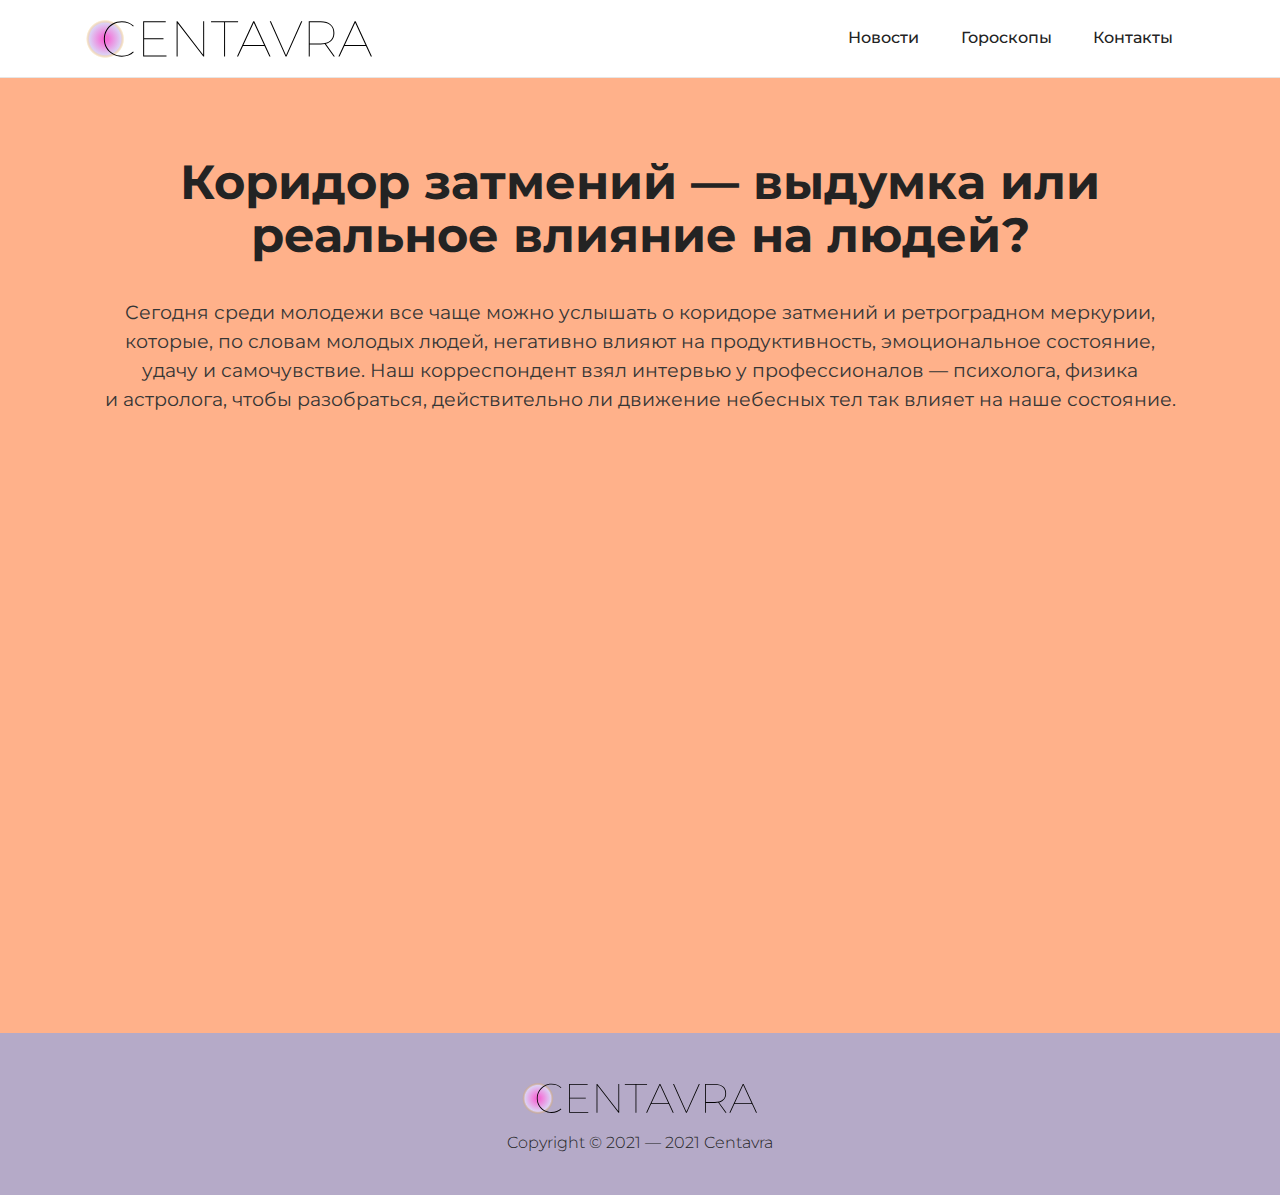
==== commit 07cbd5f6: "еще апдейт" ====
--- a/page1.html
+++ b/page1.html
@@ -18,6 +18,8 @@
     <link rel="stylesheet" href="assets/dropdown/css/style.css">
     <link rel="stylesheet" href="assets/socicon/css/styles.css">
     <link rel="stylesheet" href="assets/theme/css/style.css">
+    <link rel="stylesheet" href="assets/custom/styles.css">
+
     <link rel="preload"
         href="https://fonts.googleapis.com/css?family=Montserrat:100,100i,200,200i,300,300i,400,400i,500,500i,600,600i,700,700i,800,800i,900,900i&display=swap"
         as="style" onload="this.onload=null;this.rel='stylesheet'">
@@ -98,22 +100,10 @@
         </div>
     </section>
 
-    <section data-bs-version="5.1" class="footer7 cid-sQOIJWr1a0" once="footers" id="footer7-q">
-
-
-
-
-
-        <div class="container">
-            <div class="media-container-row align-center mbr-white">
-                <div class="col-12">
-                    <p class="mbr-text mb-0 mbr-fonts-style display-7">
-                        © Copyright 2025 Mobirise - All Rights Reserved
-                    </p>
-                </div>
-            </div>
-        </div>
-    </section>
+    <footer>
+        <div class="footer_logo"><img src="assets/images/group-280.svg" alt="logo"></div>
+        <div class="footer_copyright">Copyright © 2021 — 2021 Centavra</div>
+    </footer>
     <section
         style="background-color: #fff; font-family: -apple-system, BlinkMacSystemFont, 'Segoe UI', 'Roboto', 'Helvetica Neue', Arial, sans-serif; color:#aaa; font-size:12px; padding: 0; align-items: center; display: none;">
         <a href="https://mobirise.site/r" style="flex: 1 1; height: 3rem; padding-left: 1rem;"></a>
--- a/assets/custom/styles.css
+++ b/assets/custom/styles.css
@@ -0,0 +1,114 @@
+@font-face {
+  font-family: "Beatrix Antiqua";
+  src: url("beatrix-antiqua.regular.ttf") format("truetype");
+  font-style: normal;
+  font-weight: normal;
+}
+:root {
+  --pink: #F374D9;
+}
+
+body * {
+    font-family: 'Montserrat';
+}
+
+.nav-link:hover {
+  color: var(--pink) !important;
+}
+
+.background_gradient {
+  position: absolute;
+  top: 200px;
+  left: 0;
+  width: 100%;
+}
+
+.head_screen {
+  display: flex;
+  margin: 24px auto 0;
+  padding: 40px 16px 400px;
+  width: 1320px;
+  background: transparent;
+}
+
+.about {
+  width: 600px;
+  margin-right: 220px;
+  border-left: 3px solid var(--pink);
+  padding-left: 16px;
+  height: min-content;
+  margin-top: 70px;
+}
+
+.fresh_news {
+  border: 3px solid var(--pink);
+  padding: 16px;
+  width: 340px;
+}
+
+.fresh_news_title {
+  color: var(--pink);
+  font-weight: bold;
+}
+
+.fresh_news_link {
+  display: block;
+  color: #111;
+  margin-top: 16px;
+}
+
+.cards {
+  display: flex;
+  justify-content: space-between;
+  margin: 0 auto;
+  width: 1320px;
+  padding: 0 16px; 
+}
+
+.card {
+  /* text-align: center; */
+  background-color: white;
+  border-radius: 10px;
+  position: relative;
+  padding: 24px;
+  flex: 1;
+  margin-right: 24px;
+  box-shadow: 0px 0px 15px rgba(0, 0, 0, 0.15);
+  margin-bottom: 400px;
+}
+
+.card_img {
+  position: absolute;
+  left: 50%;
+  top: -115px;
+  transform: translate(-50%);
+  width: 200px;
+}
+
+.card_title {
+  margin: 70px 0 16px;
+  font-weight: bold;
+  font-size: 24px;
+  /* text-align: center; */
+  font-family: "Beatrix Antiqua";
+}
+
+.card_text {
+  margin-bottom: 40px;
+}
+
+.card_link {
+  margin-top: auto;
+}
+
+footer {
+  padding: 40px;
+  background-color: #B5AAC8;
+  text-align: center;
+  font-weight: 300;
+}
+
+.footer_logo img {
+  height: 50px;
+  margin-bottom: 8px;
+}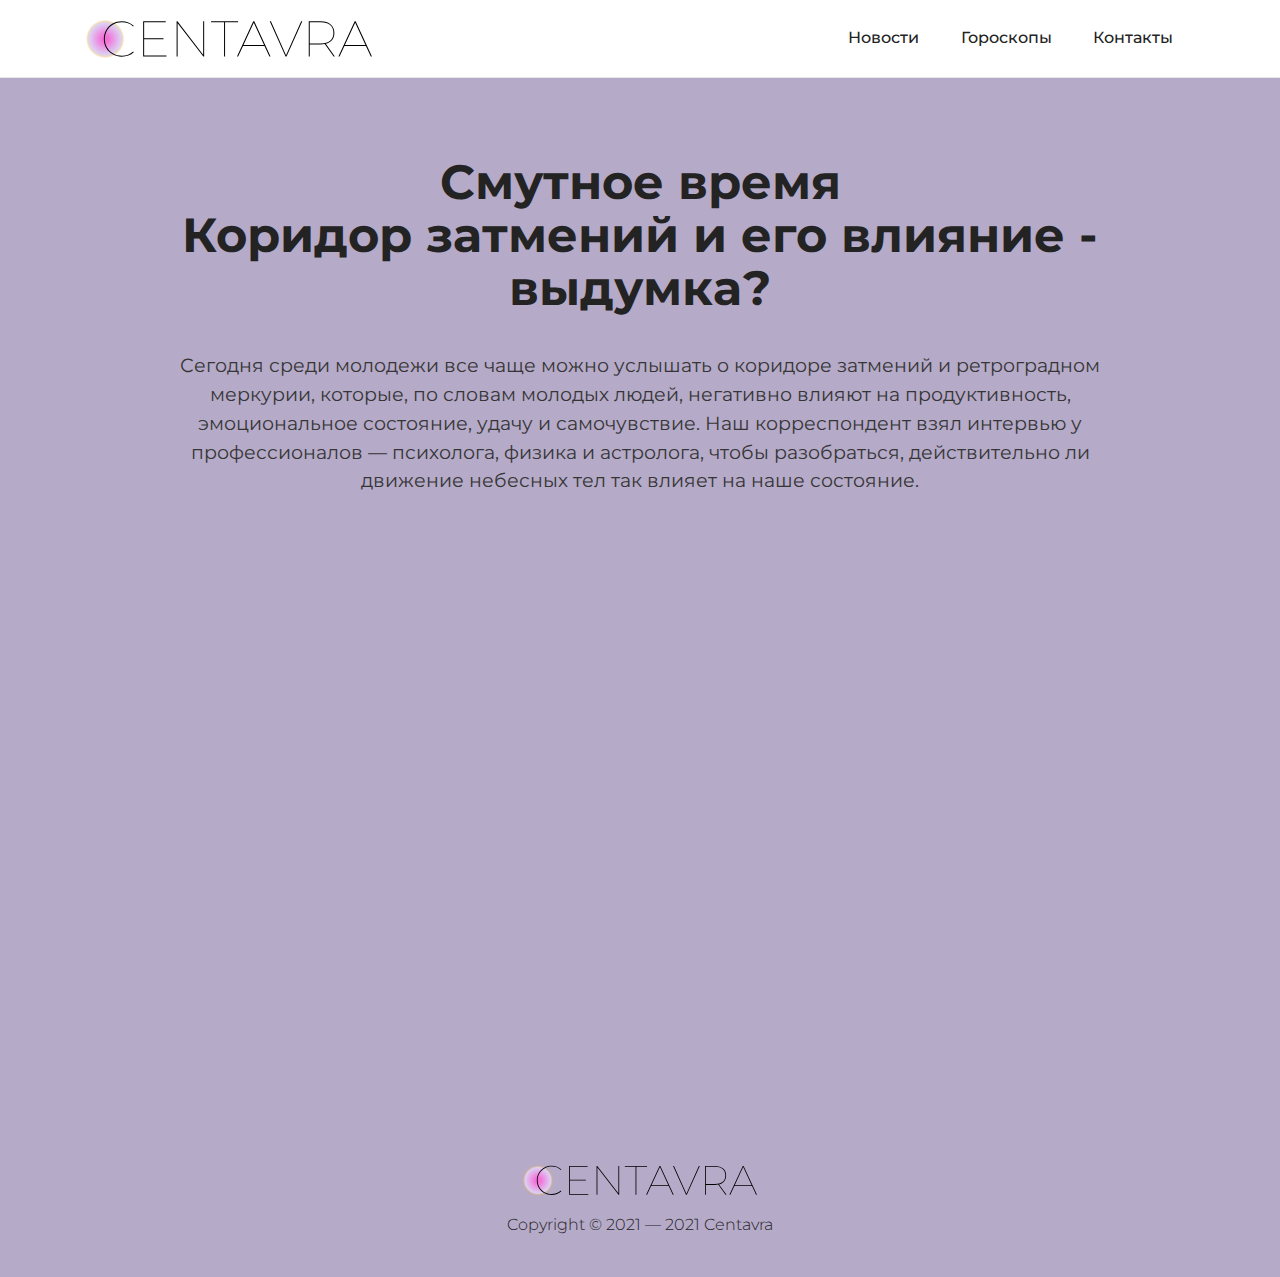
==== commit c7d21719: "странички добавила" ====
--- a/page1.html
+++ b/page1.html
@@ -75,17 +75,18 @@
 
     </section>
 
-    <section data-bs-version="5.1" class="video2 cid-sQOJulZqeK" id="video2-r">
+    <section data-bs-version="5.1" class="video2 cid-sQOJulZqeK video_screen" id="video2-r">
 
 
         <div class="container">
             <div class="mbr-section-head">
-                <h4 class="mbr-section-title mbr-fonts-style mb-0 display-2"><strong>Коридор затмений — выдумка или
-                    </strong><br><strong>реальное влияние на людей?</strong></h4>
-                <h5 class="mbr-section-subtitle mbr-fonts-style mb-0 mt-2 display-7"><br>Сегодня среди молодежи все чаще
-                    можно услышать о коридоре затмений и ретроградном меркурии, <br>которые, по словам молодых людей,
-                    негативно влияют на продуктивность, эмоциональное состояние, <br>удачу и самочувствие. Наш
-                    корреспондент взял интервью у профессионалов — психолога, физика <br>и астролога, чтобы разобраться,
+                <h4 class="mbr-section-title mbr-fonts-style mb-0 display-2"><strong>Смутное время<br />
+                        Коридор затмений и его влияние - выдумка?</strong></h4>
+                <h5 class="mbr-section-subtitle mbr-fonts-style mb-0 mt-2 display-7"
+                    style="max-width: 1000px; margin: 0 auto;"><br>Сегодня среди молодежи все чаще
+                    можно услышать о коридоре затмений и ретроградном меркурии, которые, по словам молодых людей,
+                    негативно влияют на продуктивность, эмоциональное состояние, удачу и самочувствие. Наш
+                    корреспондент взял интервью у профессионалов — психолога, физика и астролога, чтобы разобраться,
                     действительно ли движение небесных тел так влияет на наше состояние.<div><br></div>
                 </h5>
             </div>
--- a/assets/custom/styles.css
+++ b/assets/custom/styles.css
@@ -6,6 +6,7 @@
 }
 :root {
   --pink: #F374D9;
+  --lavender: #B5AAC8;
 }
 
 body * {
@@ -95,6 +96,7 @@
 
 .card_text {
   margin-bottom: 40px;
+  font-weight: 300;
 }
 
 .card_link {
@@ -103,7 +105,7 @@
 
 footer {
   padding: 40px;
-  background-color: #B5AAC8;
+  background-color: var(--lavender);
   text-align: center;
   font-weight: 300;
 }
@@ -111,4 +113,10 @@
 .footer_logo img {
   height: 50px;
   margin-bottom: 8px;
+}
+
+/*  СТРАНИЦА С ВИДЕО */
+
+.video_screen {
+  background-color: var(--lavender) !important;
 }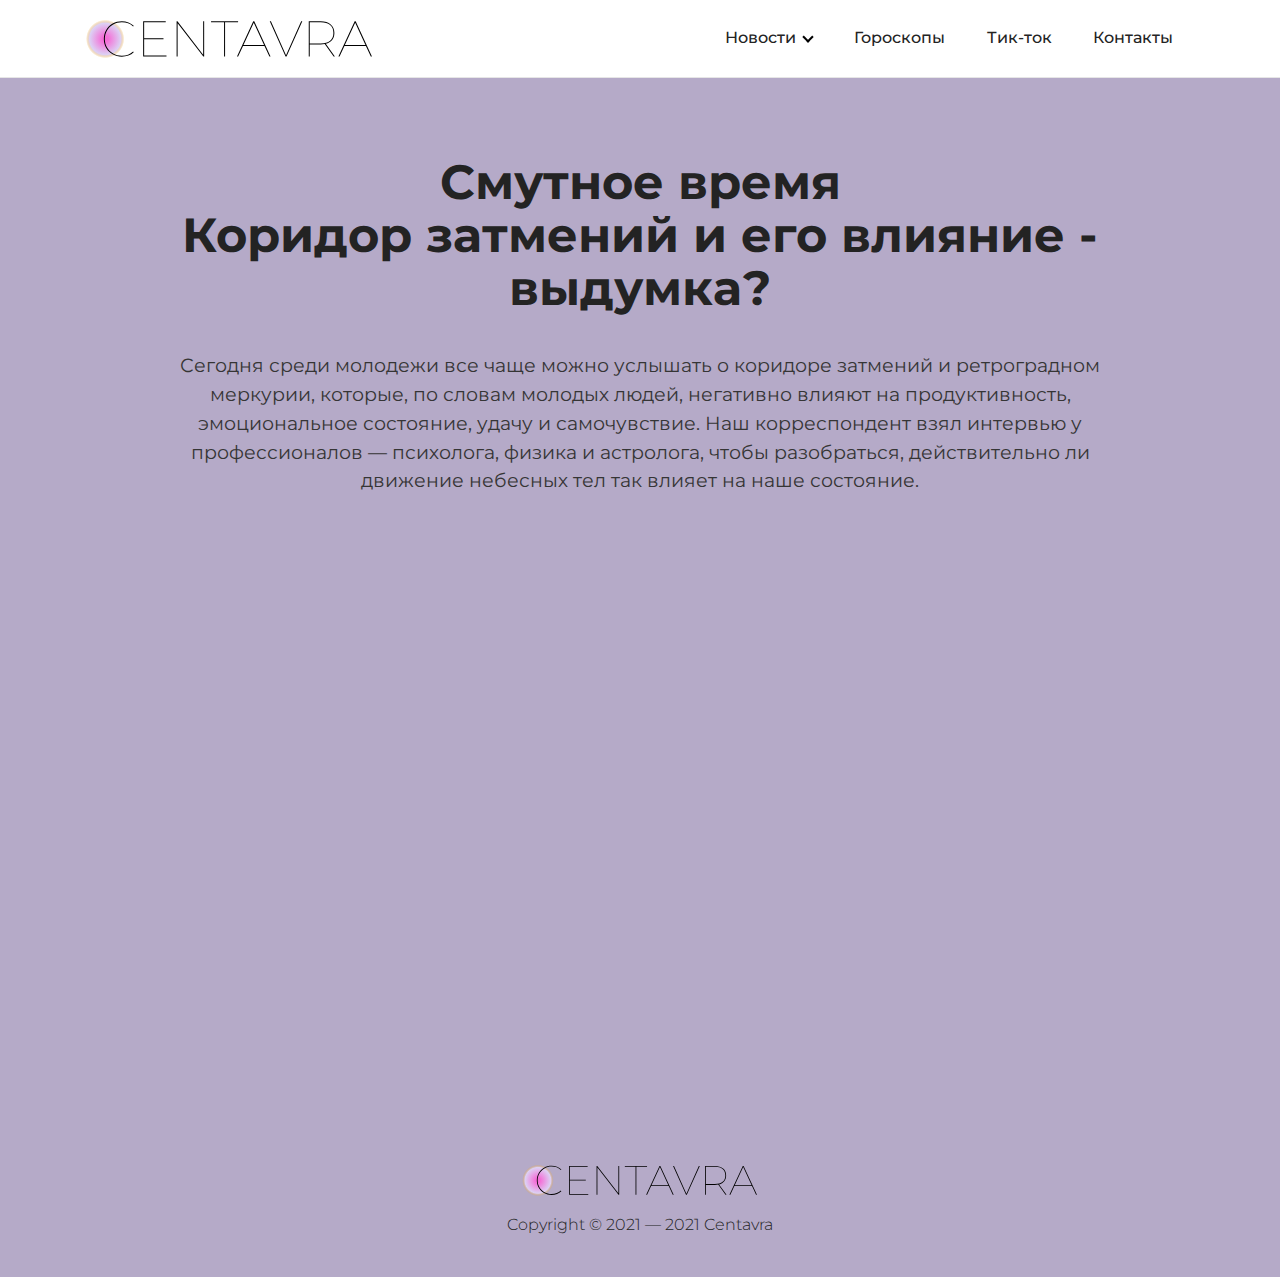
==== commit 8845252b: "шапку обновила" ====
--- a/page1.html
+++ b/page1.html
@@ -59,13 +59,24 @@
                     </div>
                 </button>
                 <div class="collapse navbar-collapse" id="navbarSupportedContent">
-                    <ul class="navbar-nav nav-dropdown nav-right" data-app-modern-menu="true">
-                        <li class="nav-item"><a class="nav-link link text-black text-primary display-4"
-                                href="page1.html">Новости</a></li>
-                        <li class="nav-item"><a class="nav-link link text-black display-4"
+                    <ul class="navbar-nav nav-dropdown nav-right" data-app-modern-menu="true"
+                        style="position: relative;">
+                        <li class="nav-item"><a id="menu-link-1" class="nav-link link text-black text-primary display-4"
+                                href="#">Новости
+                                <div class="dropdown_arrow"></div>
+                            </a></li>
+                        <li class="nav-item"><a id="menu-link-2" class="nav-link link text-black display-4"
                                 href="https://mobirise.com">Гороскопы</a></li>
-                        <li class="nav-item"><a class="nav-link link text-black display-4"
+                        <li class="nav-item"><a id="menu-link-3" class="nav-link link text-black display-4"
+                                href="https://mobirise.com">Тик-ток</a></li>
+                        <li class="nav-item"><a id="menu-link-4" class="nav-link link text-black display-4"
                                 href="https://mobirise.com">Контакты</a></li>
+                        <div id="news-menu" class="fresh_news">
+                            <div class="fresh_news_title">Свежие новости</div>
+                            <a href='/page1.html' class="fresh_news_link">Коридор затмений — выдумка?</a>
+                            <a href='/page2.html' class="fresh_news_link">Астрология – новый писк моды</a>
+                            <a href='#' class="fresh_news_link">Новость дня: Водолеи и рыбы получат 10</a>
+                        </div>
                     </ul>
 
 
--- a/assets/custom/styles.css
+++ b/assets/custom/styles.css
@@ -5,6 +5,7 @@
   font-weight: normal;
 }
 :root {
+  --pink-dark: #ED2CC5;
   --pink: #F374D9;
   --lavender: #B5AAC8;
 }
@@ -13,7 +14,11 @@
     font-family: 'Montserrat';
 }
 
-.nav-link:hover {
+#menu-link-1:hover,
+#menu-link-2:hover,
+#menu-link-3:hover,
+#menu-link-4:hover
+ {
   color: var(--pink) !important;
 }
 
@@ -22,6 +27,21 @@
   top: 200px;
   left: 0;
   width: 100%;
+}
+
+.dropdown_arrow {
+  height: 8px;
+  width: 8px;
+  border-bottom: 2px solid black;
+  border-left: 2px solid black;
+  transform: rotate(-45deg);
+  margin-left: 8px;
+  margin-bottom: 3px;
+  transition: all 0.2s;
+}
+
+#menu-link-1:hover .dropdown_arrow {
+  border-color: var(--pink-dark);
 }
 
 .head_screen {
@@ -35,16 +55,23 @@
 .about {
   width: 600px;
   margin-right: 220px;
-  border-left: 3px solid var(--pink);
+  border-left: 3px solid var(--pink-dark);
   padding-left: 16px;
   height: min-content;
   margin-top: 70px;
 }
 
 .fresh_news {
-  border: 3px solid var(--pink);
+  border: 3px solid var(--pink-dark);
   padding: 16px;
   width: 340px;
+  display: none;
+  position: absolute;
+  top: 50px;
+  left: 0;
+  background-color: white;
+  font-family: 'Montserrat';
+  font-size: 20px;
 }
 
 .fresh_news_title {
@@ -56,6 +83,8 @@
   display: block;
   color: #111;
   margin-top: 16px;
+  font-size: 16px;
+  line-height: 120%;
 }
 
 .cards {
